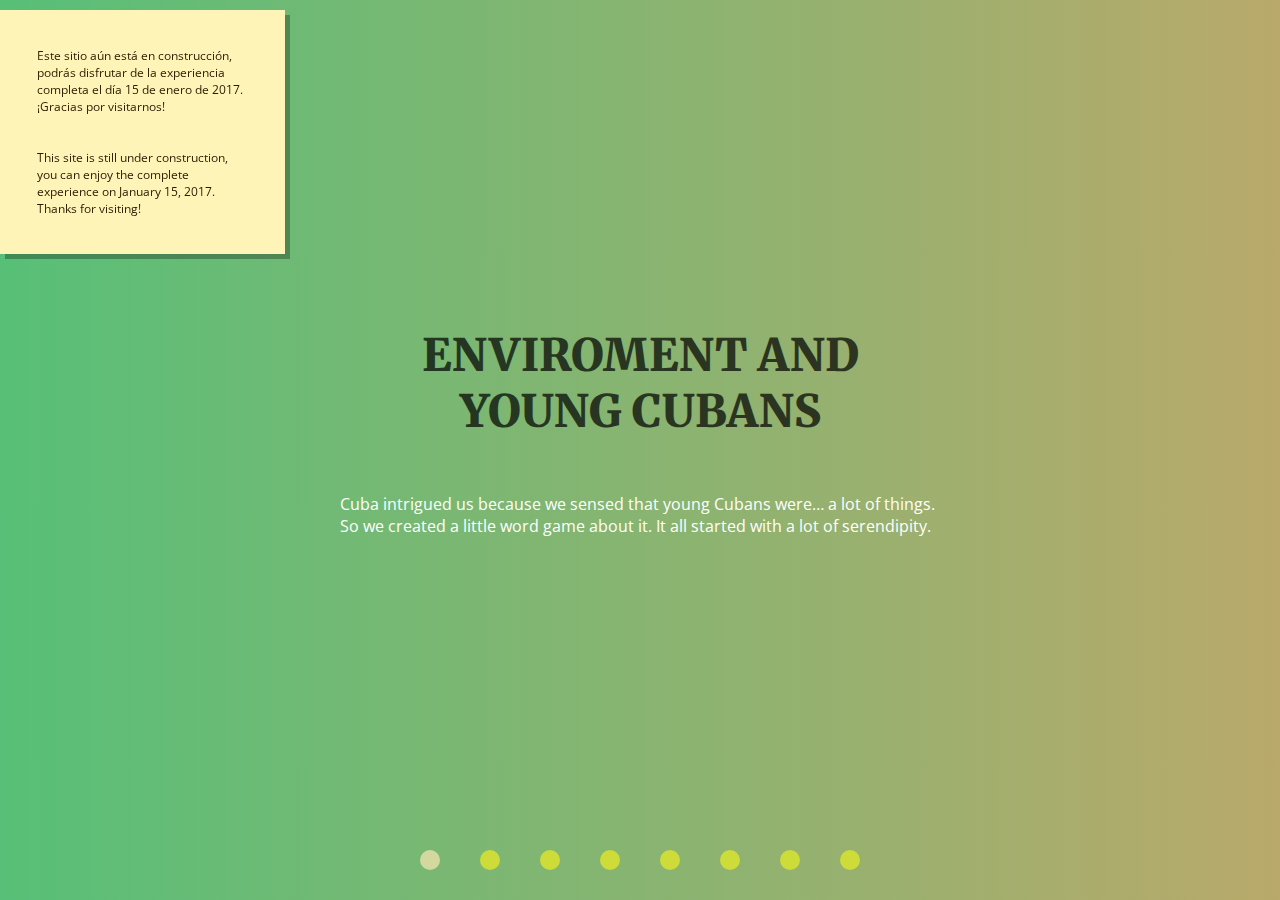
==== index.html @ 653af805 "ScrollMagic Y Velocity.js" ====
<!DOCTYPE html>
<html>
  <head>
    <meta charset="utf-8">
    <title>Recrear: Cuba</title>
    <link rel="stylesheet" href="css\estilo.css">
    <link rel="stylesheet" href="css\navegador.css">
    <link href="https://fonts.googleapis.com/css?family=Merriweather:300,300i,900|Open+Sans" rel="stylesheet">
  </head>
  <body>

    <div id="mensaje">
      Este sitio aún está en construcción, podrás disfrutar de la experiencia completa el día 15 de enero de 2017. ¡Gracias por visitarnos! <br><br><br>

      This site is still under construction, you can enjoy the complete experience on January 15, 2017. Thanks for visiting!
    </div>

    <nav>
      <ul>
        <li>prólogo</li>
        <li>capítulo 1</li>
        <li>capítulo 2</li>
        <li>capítulo 3</li>
        <li>capítulo 4</li>
        <li>capítulo 5</li>
        <li>capítulo 6</li>
        <li>capítulo 7</li>
      </ul>
    </nav>

    <div id="principal">

      <div id="prologo" class="seccion">
        <div class="contenedor">
          <h1 class="titulo">ENVIROMENT AND YOUNG CUBANS</h1><br><br><br>
          <p>
            Cuba intrigued us because we sensed that young Cubans were… a lot of things. So we created a little word game about it. It all started with a lot of serendipity.
          </p> <br><br>
        </div>

      </div>

      <div id="cap1" class="seccion">

        <div class="fondo">
          <div class="contenedor historia">
            <h1 class="capitulo">Chapter 1: Trip</h1>
            <div class="partes" id="partes">
              <p>We went to Cuba to learn about young people's attitudes towards climate change and what they wanted to do about it. </p>
              <br>
              <div id="trig"></div>
              <p id="pin">In our first exploratory visit, we came face to face with incredible ‘youth leaders’ in Cuba’s environmental sector. The problem is they are scattered all over the country so working together is hard. It doesn’t help that communication and transportation kind of suck.</p><br><br>
              <p>We went back to the drawing table and designed a participatory action research project to explore how youth engage with climate action in Cuba. So off Gioel, Kirsten and Desirae went.</p><br><br>
              <p>Gioel is the Director of Research at Recrear. The Cuba project was born in large part because of her friendship with a Cuban activist named Handy.</p><br><br>
              <p>Kirsten is Recrear’s resident community caretaker. She has spent several years playing with experiential education and youth-friendly techniques.</p><br><br>
              <p>Desirae is a youth specialist who interned with Recrear during the Cuba project; lending her awesome skills in research and writing.</p> <br>
              <p>Training: We selected a group of Cuban youth leaders from each region to train in action research.</p>


              <p>12 workshops: We ran a series of participatory action research workshops with about 75 young people, aged 18-35 in the cities of Havana, Santa Clara and Santiago de Cuba.</p><br>


              <p>Mid-Term Review: We made a point of the situation. We started digesting what we had learned so far.</p><br>


              <p>Internships: Our Cuban researchers began their internships which involved running interviews with more than 30 experts, institutions and community organizations. </p><br>


              <p>Final Review Workshop: We got our group of Cuban researchers back together in the same place to assess what we had collectively learned.</p><br>


              <p>Sharing: We agreed on our lessons learned and shared them via blogs, a photo book of recommendations and in international conferences.</p><br>
            </div>
          </div>
          <div class="efecto"></div>
          <img src="images/choza.JPG" alt="">
          <div class="separar"></div>
          <img src="images/faros.JPG" alt="" class="pruebascroll">
          <div class="separar"></div>
          <video src="video/carreta.mp4" autoplay muted loop></video>
          <img src="images/scroll.png" class="scroll">
        </div>
      </div>

      <div id="cap2" class="seccion">Cap 2</div>

      <div id="cap3" class="seccion">Cap 3</div>

      <div id="cap4" class="seccion">Cap 4</div>

      <div id="cap5" class="seccion">Cap 5</div>

      <div id="cap6" class="seccion">Cap 6</div>

      <div id="cap7" class="seccion">Cap 7</div>

    </div>

    <script src="https://ajax.googleapis.com/ajax/libs/jquery/2.1.4/jquery.min.js"></script>
    <script src="js\velocity.min.js"></script>
    <script src="https://cdnjs.cloudflare.com/ajax/libs/gsap/1.19.0/TweenMax.min.js"></script>

    <script src="js/scrollmagic/minified/ScrollMagic.min.js"></script>
    <script src="js\scrollmagic\minified\plugins\animation.velocity.min.js"></script>
    <script src="js\scrollmagic\minified\plugins\animation.gsap.min.js"></script>


    <script src="js/script.js"></script>
    <script src="js/scm.js"></script>

  </body>
</html>
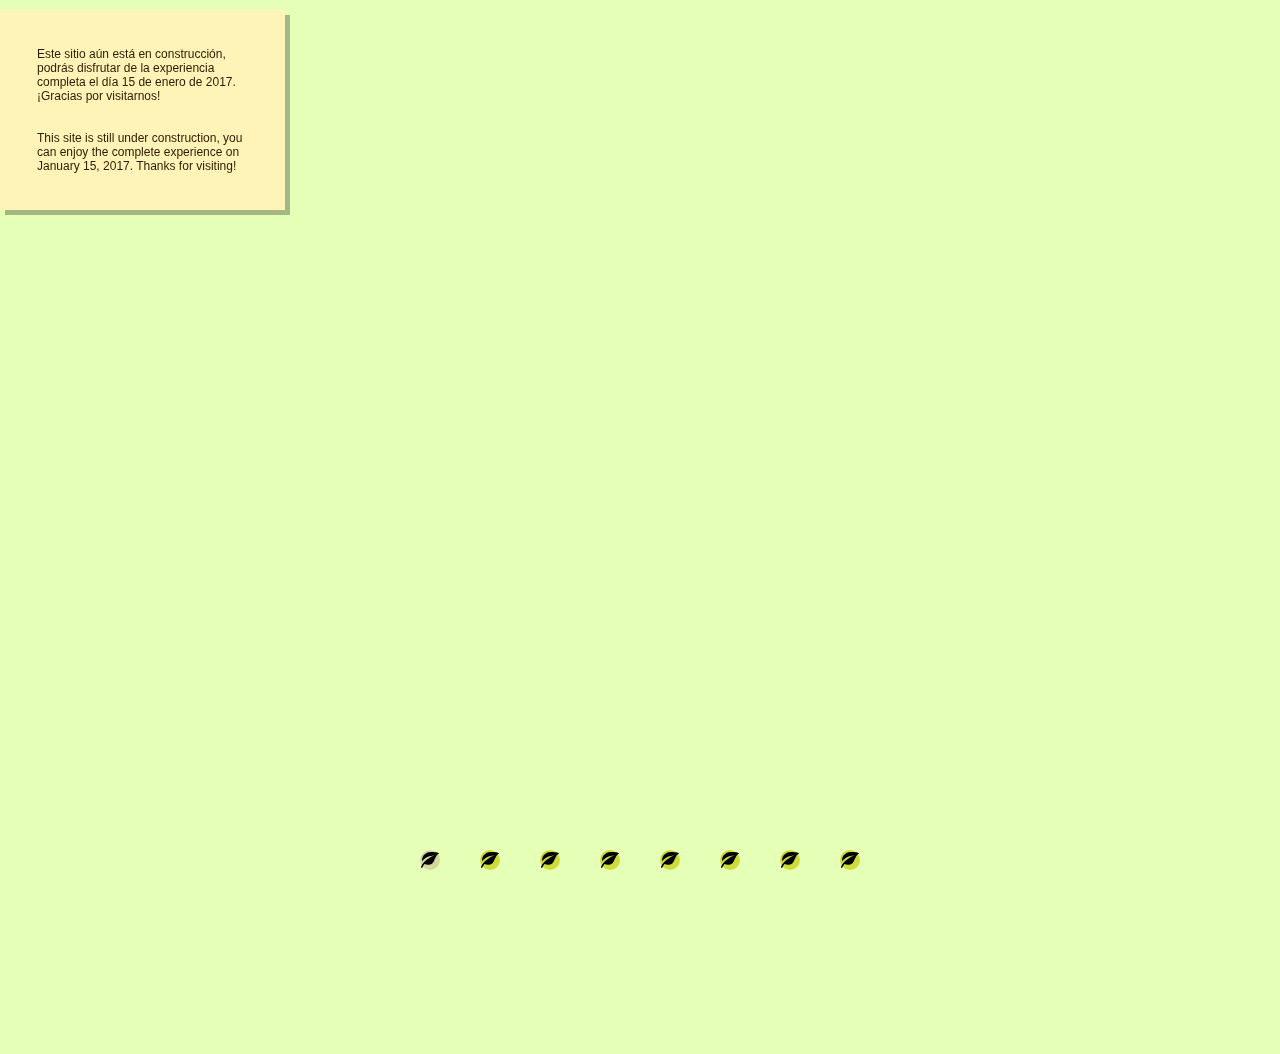
==== commit 1a7056d4: "png mp3 fix" ====
--- a/index.html
+++ b/index.html
@@ -5,9 +5,15 @@
     <title>Recrear: Cuba</title>
     <link rel="stylesheet" href="css\estilo.css">
     <link rel="stylesheet" href="css\navegador.css">
-    <link href="https://fonts.googleapis.com/css?family=Merriweather:300,300i,900|Open+Sans" rel="stylesheet">
   </head>
   <body>
+    <div id="load"><div></div></div>
+    <audio src="video/audio-fondo.mp3" autoplay loop></audio>
+    <svg>
+      <defs>
+        <path id="leaf" d="M19.025 3.587c-4.356 2.556-4.044 7.806-7.096 10.175-2.297 1.783-5.538 0.88-7.412 0.113 0 0-1.27 1.603-2.181 3.74-0.305 0.717-1.644-0.073-1.409-0.68 2.978-7.685 13.11-11.519 13.11-11.519s-7.149-0.303-11.927 5.94c-0.128-1.426-0.34-5.284 3.36-7.65 5.016-3.211 14.572-0.715 13.555-0.119z"></path>
+      </defs>
+    </svg>
 
     <div id="mensaje">
       Este sitio aún está en construcción, podrás disfrutar de la experiencia completa el día 15 de enero de 2017. ¡Gracias por visitarnos! <br><br><br>
@@ -17,96 +23,483 @@
 
     <nav>
       <ul>
-        <li>prólogo</li>
-        <li>capítulo 1</li>
-        <li>capítulo 2</li>
-        <li>capítulo 3</li>
-        <li>capítulo 4</li>
-        <li>capítulo 5</li>
-        <li>capítulo 6</li>
-        <li>capítulo 7</li>
+        <li class="activo">
+          <svg version="1.1" width="20" height="20" viewBox="0 0 20 20">
+          <use xlink:href="#leaf"/>
+        </svg></li>
+        <li>
+          <svg version="1.1" width="20" height="20" viewBox="0 0 20 20">
+          <use xlink:href="#leaf"/>
+        </svg></li>
+        <li>
+          <svg version="1.1" width="20" height="20" viewBox="0 0 20 20">
+          <use xlink:href="#leaf"/>
+        </svg></li>
+        <li>
+          <svg version="1.1" width="20" height="20" viewBox="0 0 20 20">
+          <use xlink:href="#leaf"/>
+        </svg></li>
+        <li>
+          <svg version="1.1" width="20" height="20" viewBox="0 0 20 20">
+          <use xlink:href="#leaf"/>
+        </svg></li>
+        <li>
+          <svg version="1.1" width="20" height="20" viewBox="0 0 20 20">
+          <use xlink:href="#leaf"/>
+        </svg></li>
+        <li>
+          <svg version="1.1" width="20" height="20" viewBox="0 0 20 20">
+          <use xlink:href="#leaf"/>
+        </svg></li>
+        <li>
+          <svg version="1.1" width="20" height="20" viewBox="0 0 20 20">
+          <use xlink:href="#leaf"/>
+        </svg></li>
       </ul>
     </nav>
 
     <div id="principal">
 
-      <div id="prologo" class="seccion">
+      <div id="cap0" class="seccion activo">
+        <div id="logos">
+          <img src="images/logo-recrear.png" alt="">
+          <img src="images/logo-cyen.png" alt="">
+          <img src="images/logo-unhabitat.png" alt="">
+        </div>
         <div class="contenedor">
-          <h1 class="titulo">ENVIROMENT AND YOUNG CUBANS</h1><br><br><br>
+          <h1 class="titulo">CHANGING THE CLIMATE ON CUBA</h1><br><br><br>
           <p>
+            We are a group of passionate, action-oriented young people from all over the world. We design fun, practical research projects to learn about the experience of other young people. Our aim is to connect with ourselves, each other, and the world around us.
+            <br><br>
             Cuba intrigued us because we sensed that young Cubans were… a lot of things. So we created a little word game about it. It all started with a lot of serendipity.
-          </p> <br><br>
+          </p> <br><br><br><br>
+          <p class="mns-auxiliar">Select a leaf to navigate between the chapters</p>
         </div>
 
       </div>
 
       <div id="cap1" class="seccion">
-
-        <div class="fondo">
-          <div class="contenedor historia">
-            <h1 class="capitulo">Chapter 1: Trip</h1>
-            <div class="partes" id="partes">
-              <p>We went to Cuba to learn about young people's attitudes towards climate change and what they wanted to do about it. </p>
-              <br>
-              <div id="trig"></div>
-              <p id="pin">In our first exploratory visit, we came face to face with incredible ‘youth leaders’ in Cuba’s environmental sector. The problem is they are scattered all over the country so working together is hard. It doesn’t help that communication and transportation kind of suck.</p><br><br>
-              <p>We went back to the drawing table and designed a participatory action research project to explore how youth engage with climate action in Cuba. So off Gioel, Kirsten and Desirae went.</p><br><br>
-              <p>Gioel is the Director of Research at Recrear. The Cuba project was born in large part because of her friendship with a Cuban activist named Handy.</p><br><br>
-              <p>Kirsten is Recrear’s resident community caretaker. She has spent several years playing with experiential education and youth-friendly techniques.</p><br><br>
-              <p>Desirae is a youth specialist who interned with Recrear during the Cuba project; lending her awesome skills in research and writing.</p> <br>
-              <p>Training: We selected a group of Cuban youth leaders from each region to train in action research.</p>
-
-
-              <p>12 workshops: We ran a series of participatory action research workshops with about 75 young people, aged 18-35 in the cities of Havana, Santa Clara and Santiago de Cuba.</p><br>
-
-
-              <p>Mid-Term Review: We made a point of the situation. We started digesting what we had learned so far.</p><br>
-
-
-              <p>Internships: Our Cuban researchers began their internships which involved running interviews with more than 30 experts, institutions and community organizations. </p><br>
-
-
-              <p>Final Review Workshop: We got our group of Cuban researchers back together in the same place to assess what we had collectively learned.</p><br>
-
-
-              <p>Sharing: We agreed on our lessons learned and shared them via blogs, a photo book of recommendations and in international conferences.</p><br>
+        <h1 class="capitulo">Chapter 1: Trip</h1>
+        <img src="images/scroll.png" class="scroll">
+        <div class="envoltura">
+          <div class="efecto"></div>
+          <div class="parte" id="cap1-p1">
+            <img src="images/choza.JPG" alt="">
+            <div class="contenedor">
+              <p class="marg2">Recrear went to Cuba to learn about young people's attitudes towards climate change and what they wanted to do about it.</p>
             </div>
           </div>
-          <div class="efecto"></div>
-          <img src="images/choza.JPG" alt="">
           <div class="separar"></div>
-          <img src="images/faros.JPG" alt="" class="pruebascroll">
+          <div class="parte" id="cap1-p2">
+            <img src="images/faros.JPG" alt="">
+            <div class="contenedor">
+              <div class="animacion">
+                <img src="images/nube1.png" alt="">
+                <img src="images/nube2.png" alt="">
+                <img src="images/nube3.png" alt="">
+                <img src="images/avion.png" alt="" id="avion">
+              </div>
+              <p class="t1">We went back to the drawing table and designed a participatory action research project to explore how youth engage with climate action in Cuba. So off Gioel, Kirsten and Desirae went. So we wanted to create a space for young leaders to connect with each other, and create synergies.</p>
+              <div id="retratos">
+                <div>
+                  <p>Gioel is the Director of Research at Recrear. The Cuba project was born in large part because of her friendship with a Cuban activist named Handy.</p></div>
+                <div>
+                  <p>Desirae is a youth specialist who interned with Recrear during the Cuba project; lending her awesome skills in research and writing.</p>
+                </div>
+                <div>
+                  <p>Kirsten is Recrear’s resident community caretaker. She has spent several years playing with experiential education and youth-friendly techniques.</p>
+                </div>
+              </div>
+              <p class="t2">In our first exploratory visit, we came face to face with incredible ‘youth leaders’ in Cuba’s environmental sector. The problem is they are scattered all over the country so working together is hard. It doesn’t help that communication and transportation kind of suck.</p>
+            </div>
+          </div>
+          <div class="separar sin-espacio"></div>
+          <div class="parte" id="cap1-p3">
+            <video src="video\actividad1.mp4" loop></video>
+            <div class="contenedor al100 frontal">
+              <h1>Our Methodology</h1>
+              <br><br>
+              <br><br>
+              <p>Training: We selected a group of Cuban youth leaders from each region to train in action research.</p>
+              <br><br>
+              <p>12 workshops: We ran a series of participatory action research workshops with about 75 young people, aged 18-35 in the cities of Havana, Santa Clara and Santiago de Cuba.</p>
+              <br><br>
+              <p>Mid-Term Review: We made a point of the situation. We started digesting what we had learned so far.</p>
+              <br><br>
+              <p>Internships: Our Cuban researchers began their internships which involved running interviews with more than 30 experts, institutions and community organizations. </p>
+              <br><br>
+              <p>Final Review Workshop: We got our group of Cuban researchers back together in the same place to assess what we had collectively learned.</p>
+              <br><br>
+              <p>Sharing: We agreed on our lessons learned and shared them via blogs, a photo book of recommendations and in international conferences.</p>
+              <br><br>
+            </div>
+          </div>
           <div class="separar"></div>
-          <video src="video/carreta.mp4" autoplay muted loop></video>
-          <img src="images/scroll.png" class="scroll">
+          <div class="parte" id="cap1-p4">
+            <video src="video\carreta.mp4" autoplay loop></video>
+            <div class="contenedor">
+            </div>
+          </div>
+
         </div>
-      </div>
-
-      <div id="cap2" class="seccion">Cap 2</div>
-
-      <div id="cap3" class="seccion">Cap 3</div>
-
-      <div id="cap4" class="seccion">Cap 4</div>
-
-      <div id="cap5" class="seccion">Cap 5</div>
-
-      <div id="cap6" class="seccion">Cap 6</div>
-
-      <div id="cap7" class="seccion">Cap 7</div>
+
+      </div>
+
+      <div id="cap2" class="seccion">
+        <div id="wrapper">
+          <!-- Sidebar -->
+          <div id="sidebar-wrapper">
+            <ul class="sidebar-nav">
+              <li class="sidebar-brand" class="page-scroll">
+                <a href="#myCarousel">Mapa</a>
+                <titulo>Lideres</titulo>
+              </a>
+            </li>
+            <h3>Creadores <br>Estos lideres estan incluidos por sus contribuciones ambientales, politicas que permiten el desarrollo del entorno en el que se encuentran</h3>
+            <li>
+
+              <a href="#myCarousel" data-slide-to="0">Handy</a>
+
+
+            </li>
+            <li>
+
+              <a href="#myCarousel" data-slide-to="1">Roydes</a>
+
+            </li>
+            <li>
+              <a href="#myCarousel" data-slide-to="2">El Pollo</a>
+            </li>
+            <li>
+              <a href="#myCarousel" data-slide-to="3">Roberto</a>
+            </li>
+            <li>
+              <a href="#myCarousel" data-slide-to="4">Maria Silvia</a>
+            </li>
+            <li>
+              <a href="#myCarousel" data-slide-to="5">Liliet</a>
+            </li>
+            <li>
+              <a href="#myCarousel" data-slide-to="6">Saily</a>
+            </li>
+            <li>
+              <a href="#myCarousel" data-slide-to="7">Roxana</a>
+            </li>
+            <li>
+              <a href="#myCarousel" data-slide-to="8">Dailenis</a>
+            </li>
+          </ul>
+        </div>    <div class="principal">
+          <div class="seccion"></div>
+          <div class="hidden-md seccion"></div>
+          <!-- mapa -->
+
+          <div class="fondo" id="handy">
+            <div id="page-content-wrapper">
+
+
+              <div id="myCarousel" class="carousel slide" data-ride="carousel">
+                <!-- Indicators -->
+                <ol class="carousel-indicators">
+                  <li data-target="#myCarousel" data-slide-to="0" class="active"></li>
+                  <li data-target="#myCarousel" data-slide-to="1"></li>
+                  <li data-target="#myCarousel" data-slide-to="2"></li>
+                  <li data-target="#myCarousel" data-slide-to="3"></li>
+                  <li data-target="#myCarousel" data-slide-to="4"></li>
+                  <li data-target="#myCarousel" data-slide-to="5"></li>
+                  <li data-target="#myCarousel" data-slide-to="6"></li>
+                  <li data-target="#myCarousel" data-slide-to="7"></li>
+                  <li data-target="#myCarousel" data-slide-to="8"></li>
+                </ol>
+
+                <!-- Wrapper for slides -->
+                <div class="carousel-inner" role="listbox">
+                  <div class="item active">
+                    <div class="container-fluid">
+                      <div class="row">
+                        <div class="col-lg-12 hidden-md">
+                          <h1>Handy</h1>
+                          <img src="images/handy.jpg">
+                          <p>was selected in the program because of his leadership in youth engagement in
+
+                            environmental work in Cuba. <br>He was working on creating a community of practice around
+
+                            the environment to connect Cuban and international professionals</p>
+
+                            <a href="#menu-toggle" class="btn btn-default" id="menu-toggle"> Menu</a>
+                          </div>
+                        </div>
+                      </div>
+
+                    </div>
+
+                    <div class="item" id="roydes">
+                      <div class="container-fluid">
+                        <div class="row">
+                          <div class="col-lg-12 hidden-md">
+                            <h1>Roydes</h1>
+                            <img src="images/Roydes.jpg" width="253" height="370">
+                            <p>Roydes and his friends have been trying to encourage the local government to
+
+                              pick up trash more frequently.<br> Meanwhile, he believes that environmental sustainability
+
+                              is a matter of mentality: ‘people need to feel more connected to the environment, and <br>
+
+                              feel the need to keep it as clean as they keep their houses.</p>
+
+                              <a href="#menu-toggle" class="btn btn-default" id="menu-toggle"> Menu</a>
+                            </div>
+                          </div>
+                        </div>
+                      </div>
+
+                      <div class="item" id="pollo">
+                        <div class="container-fluid">
+                          <div class="row">
+                            <div class="col-lg-12 hidden-md">
+                              <h1>El pollo Villa clara</h1>
+                              <img src="images/pollo.jpg" width="370" height="253">
+                              <p>He’s 29 and the lead singer of a Cuban punk rock-band called ‘Aditox’. On the<br>
+
+                                first day of workshop he and his band-mate ‘Yoyo’ were the first to participate in a <br>
+
+                                playback theater opening exercise. They told the story of how they rode on the back of a <br>
+
+                                garbage truck to get to a show.<br>
+
+                                Maybe it’s silly to say, but it’s a metaphor for his participation in the Santa <br>
+
+                                Clara workshop series. You might not expect Pollo to take part in a climate change <br>
+
+                                workshop – but after meeting him you get a sense he is up for anything if he believes <br>
+
+                                ultimately has a point.  <br>
+
+                                For him team work + environment = change
+                                - the kind of change that he sees possible<br> by responding to the root of the <br>
+
+                                problem and not its consequences.</p>
+
+                                <a href="#menu-toggle" class="btn btn-default" id="menu-toggle"> Menu</a>
+                              </div>
+                            </div>
+                          </div>
+                        </div>
+
+                        <div class="item" id="roberto">
+                          <div class="container-fluid">
+                            <div class="row">
+                              <div class="col-lg-12 hidden-md">
+                                <h1>Roberto</h1>
+                                <img src="images/roberto.jpg" width="253" height="370">
+                                <p>Roberto is committed to creating an exposition of 13 paintings to make people<br>
+
+                                  ‘feel’ climate change and address the problematic consequences of young people being<br>
+
+                                  disengaged from the environment.
+                                  The first piece of his series (showcased here) is titled: ‘Putting a good face <br>
+
+                                  to the weather’. It reflects his observation that Cubans often simply ‘put a good face <br>
+
+                                  on’ despite the growing number of tragic and fatal phenomena caused by climate <br>
+
+                                  change.</p>
+
+                                  <a href="#menu-toggle" class="btn btn-default" id="menu-toggle"> Menu</a>
+                                </div>
+                              </div>
+                            </div>
+                          </div>
+
+                          <div class="item" id="maria">
+                            <div class="container-fluid">
+                              <div class="row">
+                                <div class="col-lg-12 hidden-md">
+                                  <h1>Maria Silvia</h1>
+                                  <img src="images/maria.jpg" width="300" height="370">
+                                  <p>is an independent, inquiring, somewhat quiet girl who plays the guitar and loves
+
+                                    listening to Celtic music. She has a passion for the outdoors and animals of all sorts.
+
+                                    Along with her sister, Marisol, Maria Silvia has been involved in her family’s
+
+                                    urban permaculture project for close to 14 years now.
+
+                                    The two sisters and their parents have transformed a community garbage dump in
+
+                                    Havana known as ‘Los Piños’, into a charming finca – a piece of extremely fertile land
+
+                                    where a variety of native trees and shrubs now grow freely and provide compost for
+
+                                    future generations of plants.</p>
+
+                                    <a href="#menu-toggle" class="btn btn-default" id="menu-toggle"> Menu</a>
+                                  </div>
+                                </div>
+                              </div>
+                            </div>
+
+                            <div class="item" id="liliet">
+                              <div class="container-fluid">
+                                <div class="row">
+                                  <div class="col-lg-12 hidden-md">
+                                    <h1>Liliet</h1>
+                                    <img src="images/liliet.jpg" width="300" height="370">
+                                    <p>Liliet is a real character. She is generally the fastest one to crack a joke and
+
+                                      has an endless quantity of sarcasm and humour. She comes across as an easy-going, witty
+
+                                      20 years old.<br>
+
+                                      Liliet told us that she believes in ‘carpe diem’, in living life to the fullest.
+                                      She explained that everything that she does is dedicate to creating a ‘cambio
+
+                                      real’, ‘real change’.<br>
+
+                                      At this point I was expecting her to talk about the environment. Instead, she
+
+                                      points to the heart in her drawing, where she had written ‘mi hermana’, ‘my sister’.<br>
+
+                                      Everything in relationship to her environmental work, at home or at university
+
+                                      is to create ‘real change within her house’.<br></p>
+
+                                      <a href="#menu-toggle" class="btn btn-default" id="menu-toggle"> Menu</a>
+                                    </div>
+                                  </div>
+                                </div>
+                              </div>
+
+                              <div class="item" id="saily">
+                                <div class="container-fluid">
+                                  <div class="row">
+                                    <div class="col-lg-12 hidden-md">
+                                      <h1>Saily</h1>
+                                      <img src="images/saily.jpg" width="253" height="370">
+                                      <p>Participante activa de nuestro encuentro Creadores de soluciones en sus comunidades</p>
+
+                                      <a href="#menu-toggle" class="btn btn-default" id="menu-toggle"> Menu</a>
+                                    </div>
+                                  </div>
+                                </div>
+                              </div>
+
+                              <div class="item" id="roxana">
+                                <div class="container-fluid">
+                                  <div class="row">
+                                    <div class="col-lg-12 hidden-md">
+                                      <h1>Roxana</h1>
+                                      <img src="images/roxana.jpg" width="253" height="370">
+                                      <p>Roxana´s life philosophy is: Learn from the past. The future is uncertain,
+
+                                        so don´t lose time thinking too much about what will happen. Live intensively in the
+
+                                        present, and make sure that every day you do something that makes you happy.
+
+                                        What brings happiness and a fulfillment to Roxana more than anything else is helping and
+
+                                        sharing with others. She would tell you: “Share what you have with people around you.
+
+                                        Every day, try making someone else feel special and important”</p>
+
+                                        <a href="#menu-toggle" class="btn btn-default" id="menu-toggle"> Menu</a>
+                                      </div>
+                                    </div>
+                                  </div>
+                                </div>
+
+                                <div class="item" id="dailenis">
+                                  <div class="container-fluid">
+                                    <div class="row">
+                                      <div class="col-lg-12 hidden-md">
+                                        <h1>Dailenis</h1>
+                                        <img src="images/dailenis.jpg" width="253" height="370">
+                                        <p> First of all, Dailenis co-manages an environmental awareness project for
+
+                                          children living in rural Santiago neighborhoods. She helped to secure support for this
+
+                                          initiative from a local church, but explains that one really doesn't need too many
+
+                                          resources to inspire kids. A story book, paper and some crayons would suffice, says
+
+                                          Dailenis.
+
+                                          She is also involved with a knowledge sharing initiative through which the more
+
+                                          organized farmers transmit their techniques for organically based farming, recycling and
+
+                                          group marketing activities to the more isolated, less organized farmers, who also tend
+
+                                          to rely more heavily on chemicals.
+
+                                          To add to her accomplishments, Dailenis also spearheads a group of other young
+
+                                          biologists who organize workshops for the general public about alternative energy ideas,
+
+                                          recycling and garbage management strategies in Santiago.</p>
+
+                                          <a href="#menu-toggle" class="btn btn-default" id="menu-toggle"> Menu</a>
+                                        </div>
+                                      </div>
+                                    </div>
+                                  </div>
+                                </div>
+
+
+                                <!-- Left and right controls -->
+                                <a class="left carousel-control" href="#myCarousel" role="button" data-slide="prev">
+                                  <span class="glyphicon glyphicon-chevron-left" aria-hidden="true"></span>
+                                  <span class="sr-only">Previous</span>
+                                </a>
+                                <a class="right carousel-control" href="#myCarousel" role="button" data-slide="next">
+                                  <span class="glyphicon glyphicon-chevron-right" aria-hidden="true"></span>
+                                  <span class="sr-only">Next</span>
+                                </a>
+                              </div>
+                            </div>
+                          </div>
+                        </div>
+                      </div>
+      </div>
+
+      <div id="cap3" class="seccion">
+        <video src="video/cascada.mp4" autoplay loop>
+
+        </video>
+        <h1 class="capitulo">Chapter 3: Formula</h1>
+      </div>
+
+      <div id="cap4" class="seccion">
+        <h1 class="capitulo">Chapter 4: "Chinito"</h1>
+      </div>
+
+      <div id="cap5" class="seccion">
+        <h1 class="capitulo">Chapter 5: Debate</h1>
+      </div>
+
+      <div id="cap6" class="seccion">
+        <h1 class="capitulo">Chapter 6: Treasure Hunt</h1>
+      </div>
+
+      <div id="cap7" class="seccion">
+        <h1 class="capitulo">Chapter 7: Learning</h1>
+      </div>
 
     </div>
 
     <script src="https://ajax.googleapis.com/ajax/libs/jquery/2.1.4/jquery.min.js"></script>
+    <script src="js\jquery.nicescroll.min.js"></script>
+    <script src="https://cdnjs.cloudflare.com/ajax/libs/gsap/1.19.0/TweenMax.min.js"></script>
     <script src="js\velocity.min.js"></script>
-    <script src="https://cdnjs.cloudflare.com/ajax/libs/gsap/1.19.0/TweenMax.min.js"></script>
 
     <script src="js/scrollmagic/minified/ScrollMagic.min.js"></script>
+    <script src="js\scrollmagic\minified\plugins\debug.addIndicators.min.js"></script>
     <script src="js\scrollmagic\minified\plugins\animation.velocity.min.js"></script>
     <script src="js\scrollmagic\minified\plugins\animation.gsap.min.js"></script>
 
-
+    <script src="js/animacion.js"></script>
     <script src="js/script.js"></script>
-    <script src="js/scm.js"></script>
+
 
   </body>
 </html>
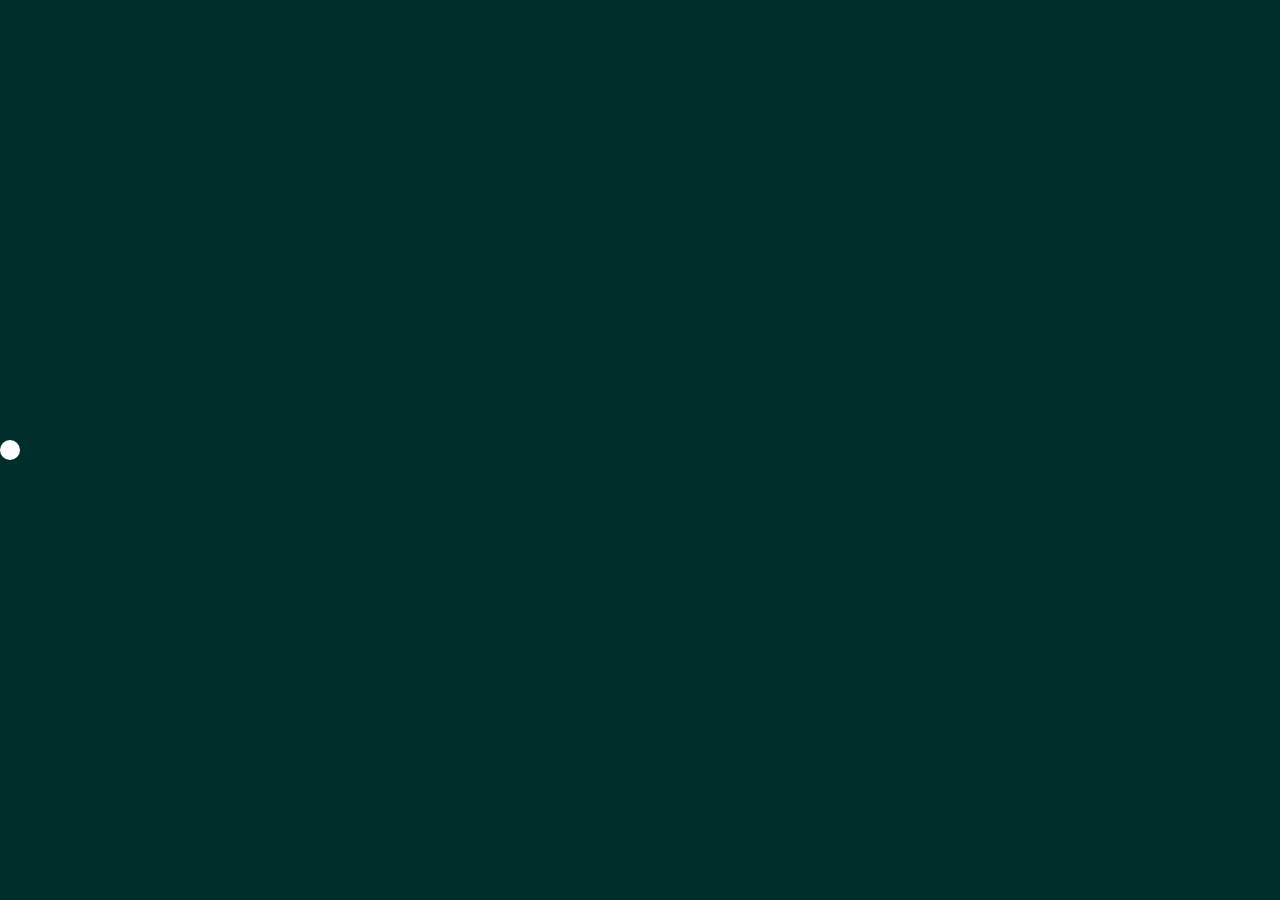
==== commit e0b474d3: "audio fix" ====
--- a/index.html
+++ b/index.html
@@ -8,7 +8,7 @@
   </head>
   <body>
     <div id="load"><div></div></div>
-    <audio src="video/audio-fondo.mp3" autoplay loop></audio>
+    <audio src="video/audio-fondo.mp3" loop muted></audio>
     <svg>
       <defs>
         <path id="leaf" d="M19.025 3.587c-4.356 2.556-4.044 7.806-7.096 10.175-2.297 1.783-5.538 0.88-7.412 0.113 0 0-1.27 1.603-2.181 3.74-0.305 0.717-1.644-0.073-1.409-0.68 2.978-7.685 13.11-11.519 13.11-11.519s-7.149-0.303-11.927 5.94c-0.128-1.426-0.34-5.284 3.36-7.65 5.016-3.211 14.572-0.715 13.555-0.119z"></path>
@@ -115,7 +115,7 @@
           </div>
           <div class="separar sin-espacio"></div>
           <div class="parte" id="cap1-p3">
-            <video src="video\actividad1.mp4" loop></video>
+            <video src="video\actividad1.mp4" autoplay loop></video>
             <div class="contenedor al100 frontal">
               <h1>Our Methodology</h1>
               <br><br>
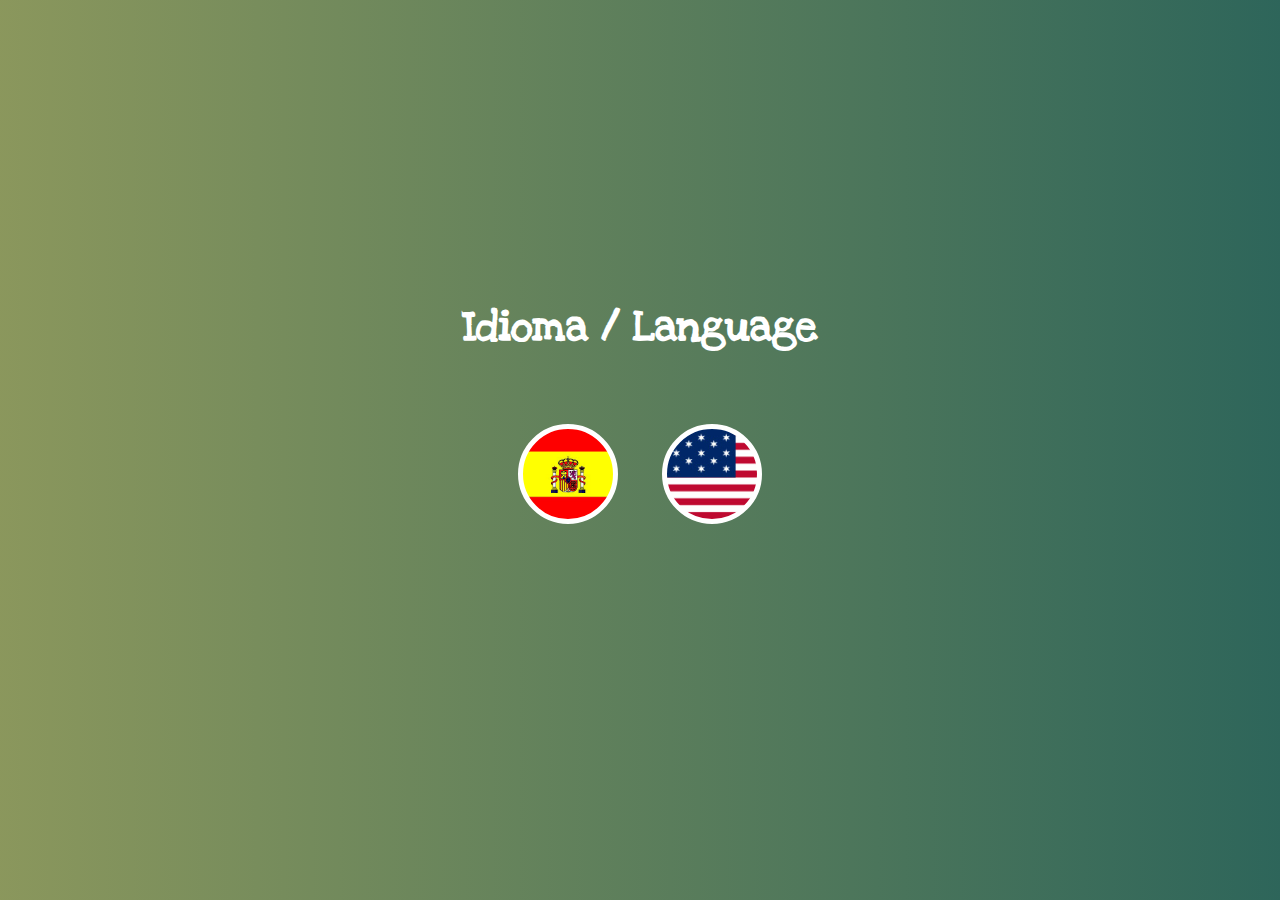
==== commit 23855e6b: "git ignore" ====
--- a/index.html
+++ b/index.html
@@ -4,502 +4,12 @@
     <meta charset="utf-8">
     <title>Recrear: Cuba</title>
     <link rel="stylesheet" href="css\estilo.css">
-    <link rel="stylesheet" href="css\navegador.css">
   </head>
-  <body>
-    <div id="load"><div></div></div>
-    <audio src="video/audio-fondo.mp3" loop muted></audio>
-    <svg>
-      <defs>
-        <path id="leaf" d="M19.025 3.587c-4.356 2.556-4.044 7.806-7.096 10.175-2.297 1.783-5.538 0.88-7.412 0.113 0 0-1.27 1.603-2.181 3.74-0.305 0.717-1.644-0.073-1.409-0.68 2.978-7.685 13.11-11.519 13.11-11.519s-7.149-0.303-11.927 5.94c-0.128-1.426-0.34-5.284 3.36-7.65 5.016-3.211 14.572-0.715 13.555-0.119z"></path>
-      </defs>
-    </svg>
-
-    <div id="mensaje">
-      Este sitio aún está en construcción, podrás disfrutar de la experiencia completa el día 15 de enero de 2017. ¡Gracias por visitarnos! <br><br><br>
-
-      This site is still under construction, you can enjoy the complete experience on January 15, 2017. Thanks for visiting!
+  <body class="idioma">
+    <div class="selec">
+      <h1>Idioma / Language</h1>
+      <a href="es.html"></a>
+      <a href="en.html"></a>
     </div>
-
-    <nav>
-      <ul>
-        <li class="activo">
-          <svg version="1.1" width="20" height="20" viewBox="0 0 20 20">
-          <use xlink:href="#leaf"/>
-        </svg></li>
-        <li>
-          <svg version="1.1" width="20" height="20" viewBox="0 0 20 20">
-          <use xlink:href="#leaf"/>
-        </svg></li>
-        <li>
-          <svg version="1.1" width="20" height="20" viewBox="0 0 20 20">
-          <use xlink:href="#leaf"/>
-        </svg></li>
-        <li>
-          <svg version="1.1" width="20" height="20" viewBox="0 0 20 20">
-          <use xlink:href="#leaf"/>
-        </svg></li>
-        <li>
-          <svg version="1.1" width="20" height="20" viewBox="0 0 20 20">
-          <use xlink:href="#leaf"/>
-        </svg></li>
-        <li>
-          <svg version="1.1" width="20" height="20" viewBox="0 0 20 20">
-          <use xlink:href="#leaf"/>
-        </svg></li>
-        <li>
-          <svg version="1.1" width="20" height="20" viewBox="0 0 20 20">
-          <use xlink:href="#leaf"/>
-        </svg></li>
-        <li>
-          <svg version="1.1" width="20" height="20" viewBox="0 0 20 20">
-          <use xlink:href="#leaf"/>
-        </svg></li>
-      </ul>
-    </nav>
-
-    <div id="principal">
-
-      <div id="cap0" class="seccion activo">
-        <div id="logos">
-          <img src="images/logo-recrear.png" alt="">
-          <img src="images/logo-cyen.png" alt="">
-          <img src="images/logo-unhabitat.png" alt="">
-        </div>
-        <div class="contenedor">
-          <h1 class="titulo">CHANGING THE CLIMATE ON CUBA</h1><br><br><br>
-          <p>
-            We are a group of passionate, action-oriented young people from all over the world. We design fun, practical research projects to learn about the experience of other young people. Our aim is to connect with ourselves, each other, and the world around us.
-            <br><br>
-            Cuba intrigued us because we sensed that young Cubans were… a lot of things. So we created a little word game about it. It all started with a lot of serendipity.
-          </p> <br><br><br><br>
-          <p class="mns-auxiliar">Select a leaf to navigate between the chapters</p>
-        </div>
-
-      </div>
-
-      <div id="cap1" class="seccion">
-        <h1 class="capitulo">Chapter 1: Trip</h1>
-        <img src="images/scroll.png" class="scroll">
-        <div class="envoltura">
-          <div class="efecto"></div>
-          <div class="parte" id="cap1-p1">
-            <img src="images/choza.JPG" alt="">
-            <div class="contenedor">
-              <p class="marg2">Recrear went to Cuba to learn about young people's attitudes towards climate change and what they wanted to do about it.</p>
-            </div>
-          </div>
-          <div class="separar"></div>
-          <div class="parte" id="cap1-p2">
-            <img src="images/faros.JPG" alt="">
-            <div class="contenedor">
-              <div class="animacion">
-                <img src="images/nube1.png" alt="">
-                <img src="images/nube2.png" alt="">
-                <img src="images/nube3.png" alt="">
-                <img src="images/avion.png" alt="" id="avion">
-              </div>
-              <p class="t1">We went back to the drawing table and designed a participatory action research project to explore how youth engage with climate action in Cuba. So off Gioel, Kirsten and Desirae went. So we wanted to create a space for young leaders to connect with each other, and create synergies.</p>
-              <div id="retratos">
-                <div>
-                  <p>Gioel is the Director of Research at Recrear. The Cuba project was born in large part because of her friendship with a Cuban activist named Handy.</p></div>
-                <div>
-                  <p>Desirae is a youth specialist who interned with Recrear during the Cuba project; lending her awesome skills in research and writing.</p>
-                </div>
-                <div>
-                  <p>Kirsten is Recrear’s resident community caretaker. She has spent several years playing with experiential education and youth-friendly techniques.</p>
-                </div>
-              </div>
-              <p class="t2">In our first exploratory visit, we came face to face with incredible ‘youth leaders’ in Cuba’s environmental sector. The problem is they are scattered all over the country so working together is hard. It doesn’t help that communication and transportation kind of suck.</p>
-            </div>
-          </div>
-          <div class="separar sin-espacio"></div>
-          <div class="parte" id="cap1-p3">
-            <video src="video\actividad1.mp4" autoplay loop></video>
-            <div class="contenedor al100 frontal">
-              <h1>Our Methodology</h1>
-              <br><br>
-              <br><br>
-              <p>Training: We selected a group of Cuban youth leaders from each region to train in action research.</p>
-              <br><br>
-              <p>12 workshops: We ran a series of participatory action research workshops with about 75 young people, aged 18-35 in the cities of Havana, Santa Clara and Santiago de Cuba.</p>
-              <br><br>
-              <p>Mid-Term Review: We made a point of the situation. We started digesting what we had learned so far.</p>
-              <br><br>
-              <p>Internships: Our Cuban researchers began their internships which involved running interviews with more than 30 experts, institutions and community organizations. </p>
-              <br><br>
-              <p>Final Review Workshop: We got our group of Cuban researchers back together in the same place to assess what we had collectively learned.</p>
-              <br><br>
-              <p>Sharing: We agreed on our lessons learned and shared them via blogs, a photo book of recommendations and in international conferences.</p>
-              <br><br>
-            </div>
-          </div>
-          <div class="separar"></div>
-          <div class="parte" id="cap1-p4">
-            <video src="video\carreta.mp4" autoplay loop></video>
-            <div class="contenedor">
-            </div>
-          </div>
-
-        </div>
-
-      </div>
-
-      <div id="cap2" class="seccion">
-        <div id="wrapper">
-          <!-- Sidebar -->
-          <div id="sidebar-wrapper">
-            <ul class="sidebar-nav">
-              <li class="sidebar-brand" class="page-scroll">
-                <a href="#myCarousel">Mapa</a>
-                <titulo>Lideres</titulo>
-              </a>
-            </li>
-            <h3>Creadores <br>Estos lideres estan incluidos por sus contribuciones ambientales, politicas que permiten el desarrollo del entorno en el que se encuentran</h3>
-            <li>
-
-              <a href="#myCarousel" data-slide-to="0">Handy</a>
-
-
-            </li>
-            <li>
-
-              <a href="#myCarousel" data-slide-to="1">Roydes</a>
-
-            </li>
-            <li>
-              <a href="#myCarousel" data-slide-to="2">El Pollo</a>
-            </li>
-            <li>
-              <a href="#myCarousel" data-slide-to="3">Roberto</a>
-            </li>
-            <li>
-              <a href="#myCarousel" data-slide-to="4">Maria Silvia</a>
-            </li>
-            <li>
-              <a href="#myCarousel" data-slide-to="5">Liliet</a>
-            </li>
-            <li>
-              <a href="#myCarousel" data-slide-to="6">Saily</a>
-            </li>
-            <li>
-              <a href="#myCarousel" data-slide-to="7">Roxana</a>
-            </li>
-            <li>
-              <a href="#myCarousel" data-slide-to="8">Dailenis</a>
-            </li>
-          </ul>
-        </div>    <div class="principal">
-          <div class="seccion"></div>
-          <div class="hidden-md seccion"></div>
-          <!-- mapa -->
-
-          <div class="fondo" id="handy">
-            <div id="page-content-wrapper">
-
-
-              <div id="myCarousel" class="carousel slide" data-ride="carousel">
-                <!-- Indicators -->
-                <ol class="carousel-indicators">
-                  <li data-target="#myCarousel" data-slide-to="0" class="active"></li>
-                  <li data-target="#myCarousel" data-slide-to="1"></li>
-                  <li data-target="#myCarousel" data-slide-to="2"></li>
-                  <li data-target="#myCarousel" data-slide-to="3"></li>
-                  <li data-target="#myCarousel" data-slide-to="4"></li>
-                  <li data-target="#myCarousel" data-slide-to="5"></li>
-                  <li data-target="#myCarousel" data-slide-to="6"></li>
-                  <li data-target="#myCarousel" data-slide-to="7"></li>
-                  <li data-target="#myCarousel" data-slide-to="8"></li>
-                </ol>
-
-                <!-- Wrapper for slides -->
-                <div class="carousel-inner" role="listbox">
-                  <div class="item active">
-                    <div class="container-fluid">
-                      <div class="row">
-                        <div class="col-lg-12 hidden-md">
-                          <h1>Handy</h1>
-                          <img src="images/handy.jpg">
-                          <p>was selected in the program because of his leadership in youth engagement in
-
-                            environmental work in Cuba. <br>He was working on creating a community of practice around
-
-                            the environment to connect Cuban and international professionals</p>
-
-                            <a href="#menu-toggle" class="btn btn-default" id="menu-toggle"> Menu</a>
-                          </div>
-                        </div>
-                      </div>
-
-                    </div>
-
-                    <div class="item" id="roydes">
-                      <div class="container-fluid">
-                        <div class="row">
-                          <div class="col-lg-12 hidden-md">
-                            <h1>Roydes</h1>
-                            <img src="images/Roydes.jpg" width="253" height="370">
-                            <p>Roydes and his friends have been trying to encourage the local government to
-
-                              pick up trash more frequently.<br> Meanwhile, he believes that environmental sustainability
-
-                              is a matter of mentality: ‘people need to feel more connected to the environment, and <br>
-
-                              feel the need to keep it as clean as they keep their houses.</p>
-
-                              <a href="#menu-toggle" class="btn btn-default" id="menu-toggle"> Menu</a>
-                            </div>
-                          </div>
-                        </div>
-                      </div>
-
-                      <div class="item" id="pollo">
-                        <div class="container-fluid">
-                          <div class="row">
-                            <div class="col-lg-12 hidden-md">
-                              <h1>El pollo Villa clara</h1>
-                              <img src="images/pollo.jpg" width="370" height="253">
-                              <p>He’s 29 and the lead singer of a Cuban punk rock-band called ‘Aditox’. On the<br>
-
-                                first day of workshop he and his band-mate ‘Yoyo’ were the first to participate in a <br>
-
-                                playback theater opening exercise. They told the story of how they rode on the back of a <br>
-
-                                garbage truck to get to a show.<br>
-
-                                Maybe it’s silly to say, but it’s a metaphor for his participation in the Santa <br>
-
-                                Clara workshop series. You might not expect Pollo to take part in a climate change <br>
-
-                                workshop – but after meeting him you get a sense he is up for anything if he believes <br>
-
-                                ultimately has a point.  <br>
-
-                                For him team work + environment = change
-                                - the kind of change that he sees possible<br> by responding to the root of the <br>
-
-                                problem and not its consequences.</p>
-
-                                <a href="#menu-toggle" class="btn btn-default" id="menu-toggle"> Menu</a>
-                              </div>
-                            </div>
-                          </div>
-                        </div>
-
-                        <div class="item" id="roberto">
-                          <div class="container-fluid">
-                            <div class="row">
-                              <div class="col-lg-12 hidden-md">
-                                <h1>Roberto</h1>
-                                <img src="images/roberto.jpg" width="253" height="370">
-                                <p>Roberto is committed to creating an exposition of 13 paintings to make people<br>
-
-                                  ‘feel’ climate change and address the problematic consequences of young people being<br>
-
-                                  disengaged from the environment.
-                                  The first piece of his series (showcased here) is titled: ‘Putting a good face <br>
-
-                                  to the weather’. It reflects his observation that Cubans often simply ‘put a good face <br>
-
-                                  on’ despite the growing number of tragic and fatal phenomena caused by climate <br>
-
-                                  change.</p>
-
-                                  <a href="#menu-toggle" class="btn btn-default" id="menu-toggle"> Menu</a>
-                                </div>
-                              </div>
-                            </div>
-                          </div>
-
-                          <div class="item" id="maria">
-                            <div class="container-fluid">
-                              <div class="row">
-                                <div class="col-lg-12 hidden-md">
-                                  <h1>Maria Silvia</h1>
-                                  <img src="images/maria.jpg" width="300" height="370">
-                                  <p>is an independent, inquiring, somewhat quiet girl who plays the guitar and loves
-
-                                    listening to Celtic music. She has a passion for the outdoors and animals of all sorts.
-
-                                    Along with her sister, Marisol, Maria Silvia has been involved in her family’s
-
-                                    urban permaculture project for close to 14 years now.
-
-                                    The two sisters and their parents have transformed a community garbage dump in
-
-                                    Havana known as ‘Los Piños’, into a charming finca – a piece of extremely fertile land
-
-                                    where a variety of native trees and shrubs now grow freely and provide compost for
-
-                                    future generations of plants.</p>
-
-                                    <a href="#menu-toggle" class="btn btn-default" id="menu-toggle"> Menu</a>
-                                  </div>
-                                </div>
-                              </div>
-                            </div>
-
-                            <div class="item" id="liliet">
-                              <div class="container-fluid">
-                                <div class="row">
-                                  <div class="col-lg-12 hidden-md">
-                                    <h1>Liliet</h1>
-                                    <img src="images/liliet.jpg" width="300" height="370">
-                                    <p>Liliet is a real character. She is generally the fastest one to crack a joke and
-
-                                      has an endless quantity of sarcasm and humour. She comes across as an easy-going, witty
-
-                                      20 years old.<br>
-
-                                      Liliet told us that she believes in ‘carpe diem’, in living life to the fullest.
-                                      She explained that everything that she does is dedicate to creating a ‘cambio
-
-                                      real’, ‘real change’.<br>
-
-                                      At this point I was expecting her to talk about the environment. Instead, she
-
-                                      points to the heart in her drawing, where she had written ‘mi hermana’, ‘my sister’.<br>
-
-                                      Everything in relationship to her environmental work, at home or at university
-
-                                      is to create ‘real change within her house’.<br></p>
-
-                                      <a href="#menu-toggle" class="btn btn-default" id="menu-toggle"> Menu</a>
-                                    </div>
-                                  </div>
-                                </div>
-                              </div>
-
-                              <div class="item" id="saily">
-                                <div class="container-fluid">
-                                  <div class="row">
-                                    <div class="col-lg-12 hidden-md">
-                                      <h1>Saily</h1>
-                                      <img src="images/saily.jpg" width="253" height="370">
-                                      <p>Participante activa de nuestro encuentro Creadores de soluciones en sus comunidades</p>
-
-                                      <a href="#menu-toggle" class="btn btn-default" id="menu-toggle"> Menu</a>
-                                    </div>
-                                  </div>
-                                </div>
-                              </div>
-
-                              <div class="item" id="roxana">
-                                <div class="container-fluid">
-                                  <div class="row">
-                                    <div class="col-lg-12 hidden-md">
-                                      <h1>Roxana</h1>
-                                      <img src="images/roxana.jpg" width="253" height="370">
-                                      <p>Roxana´s life philosophy is: Learn from the past. The future is uncertain,
-
-                                        so don´t lose time thinking too much about what will happen. Live intensively in the
-
-                                        present, and make sure that every day you do something that makes you happy.
-
-                                        What brings happiness and a fulfillment to Roxana more than anything else is helping and
-
-                                        sharing with others. She would tell you: “Share what you have with people around you.
-
-                                        Every day, try making someone else feel special and important”</p>
-
-                                        <a href="#menu-toggle" class="btn btn-default" id="menu-toggle"> Menu</a>
-                                      </div>
-                                    </div>
-                                  </div>
-                                </div>
-
-                                <div class="item" id="dailenis">
-                                  <div class="container-fluid">
-                                    <div class="row">
-                                      <div class="col-lg-12 hidden-md">
-                                        <h1>Dailenis</h1>
-                                        <img src="images/dailenis.jpg" width="253" height="370">
-                                        <p> First of all, Dailenis co-manages an environmental awareness project for
-
-                                          children living in rural Santiago neighborhoods. She helped to secure support for this
-
-                                          initiative from a local church, but explains that one really doesn't need too many
-
-                                          resources to inspire kids. A story book, paper and some crayons would suffice, says
-
-                                          Dailenis.
-
-                                          She is also involved with a knowledge sharing initiative through which the more
-
-                                          organized farmers transmit their techniques for organically based farming, recycling and
-
-                                          group marketing activities to the more isolated, less organized farmers, who also tend
-
-                                          to rely more heavily on chemicals.
-
-                                          To add to her accomplishments, Dailenis also spearheads a group of other young
-
-                                          biologists who organize workshops for the general public about alternative energy ideas,
-
-                                          recycling and garbage management strategies in Santiago.</p>
-
-                                          <a href="#menu-toggle" class="btn btn-default" id="menu-toggle"> Menu</a>
-                                        </div>
-                                      </div>
-                                    </div>
-                                  </div>
-                                </div>
-
-
-                                <!-- Left and right controls -->
-                                <a class="left carousel-control" href="#myCarousel" role="button" data-slide="prev">
-                                  <span class="glyphicon glyphicon-chevron-left" aria-hidden="true"></span>
-                                  <span class="sr-only">Previous</span>
-                                </a>
-                                <a class="right carousel-control" href="#myCarousel" role="button" data-slide="next">
-                                  <span class="glyphicon glyphicon-chevron-right" aria-hidden="true"></span>
-                                  <span class="sr-only">Next</span>
-                                </a>
-                              </div>
-                            </div>
-                          </div>
-                        </div>
-                      </div>
-      </div>
-
-      <div id="cap3" class="seccion">
-        <video src="video/cascada.mp4" autoplay loop>
-
-        </video>
-        <h1 class="capitulo">Chapter 3: Formula</h1>
-      </div>
-
-      <div id="cap4" class="seccion">
-        <h1 class="capitulo">Chapter 4: "Chinito"</h1>
-      </div>
-
-      <div id="cap5" class="seccion">
-        <h1 class="capitulo">Chapter 5: Debate</h1>
-      </div>
-
-      <div id="cap6" class="seccion">
-        <h1 class="capitulo">Chapter 6: Treasure Hunt</h1>
-      </div>
-
-      <div id="cap7" class="seccion">
-        <h1 class="capitulo">Chapter 7: Learning</h1>
-      </div>
-
-    </div>
-
-    <script src="https://ajax.googleapis.com/ajax/libs/jquery/2.1.4/jquery.min.js"></script>
-    <script src="js\jquery.nicescroll.min.js"></script>
-    <script src="https://cdnjs.cloudflare.com/ajax/libs/gsap/1.19.0/TweenMax.min.js"></script>
-    <script src="js\velocity.min.js"></script>
-
-    <script src="js/scrollmagic/minified/ScrollMagic.min.js"></script>
-    <script src="js\scrollmagic\minified\plugins\debug.addIndicators.min.js"></script>
-    <script src="js\scrollmagic\minified\plugins\animation.velocity.min.js"></script>
-    <script src="js\scrollmagic\minified\plugins\animation.gsap.min.js"></script>
-
-    <script src="js/animacion.js"></script>
-    <script src="js/script.js"></script>
-
-
   </body>
 </html>
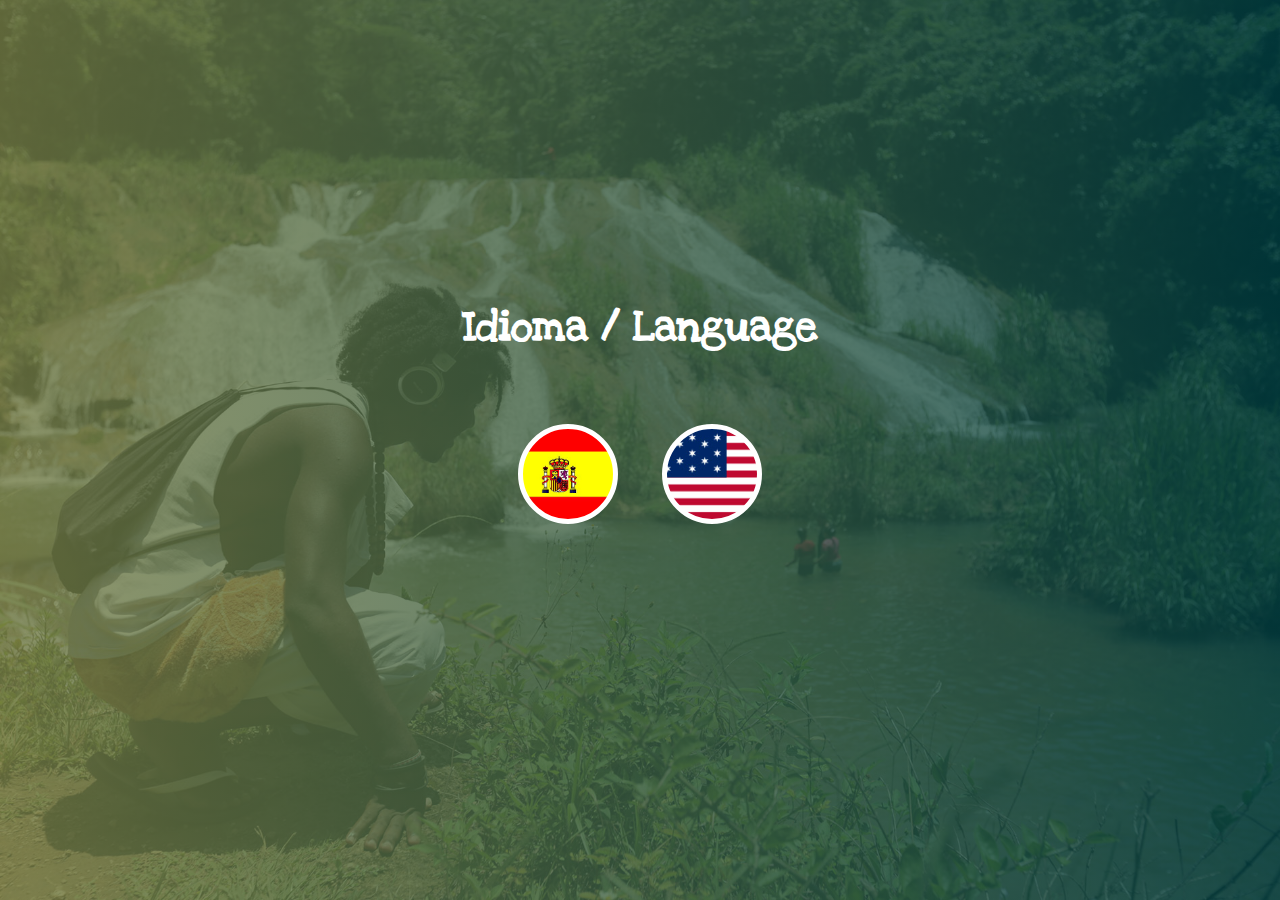
==== commit fa7e4e00: "soporte nvg" ====
--- a/index.html
+++ b/index.html
@@ -3,13 +3,86 @@
   <head>
     <meta charset="utf-8">
     <title>Recrear: Cuba</title>
-    <link rel="stylesheet" href="css\estilo.css">
+    <link rel="stylesheet" href="css/estilo.css">
+    <link rel="icon" href="images/favicon.png" type="image/png">
+    <script src="js/libs/jquery.min.js"></script>
   </head>
   <body class="idioma">
+    <style media="screen">
+      #alert{
+        position: fixed;
+        z-index: 100;
+        width: 90%;
+        padding: 50px;
+        color:white
+      }
+      #alert .alertN, #alert .alertM{
+        display: none
+      }
+    </style>
+    <div id="alert">
+      <div class="alertM">Detectamos que estas usando un dispositivo móvil, este sitio está diseñado para navegar desde pantallas más grandes,
+       por favor accede desde un PC de escritorio o portatil usando Google Chrome para una mejor experiencia, ¡Gracias!</div>
+      <div class="alertN">Navegador</div>
+    </div>
     <div class="selec">
       <h1>Idioma / Language</h1>
       <a href="es.html"></a>
       <a href="en.html"></a>
     </div>
+
+    <script type="text/javascript">
+      navigator.sayswho= (function(){
+        var ua= navigator.userAgent, tem,
+        M= ua.match(/(opera|chrome|safari|firefox|msie|trident(?=\/))\/?\s*(\d+)/i) || [];
+        if(/trident/i.test(M[1])){
+            tem=  /\brv[ :]+(\d+)/g.exec(ua) || [];
+            noSoporte = true
+            return 'IE '+(tem[1] || '');
+        }
+        if(M[1]=== 'Chrome'){
+            tem= ua.match(/\b(OPR|Edge)\/(\d+)/);
+            if(tem!= null) return tem.slice(1).join(' ').replace('OPR', 'Opera');
+        }
+        M= M[2]? [M[1], M[2]]: [navigator.appName, navigator.appVersion, '-?'];
+        if((tem= ua.match(/version\/(\d+)/i))!= null) M.splice(1, 1, tem[1]);
+        return M.join(' ');
+      })();
+
+      var isMobile = {
+        Android: function() {
+            return navigator.userAgent.match(/Android/i);
+        },
+        BlackBerry: function() {
+            return navigator.userAgent.match(/BlackBerry/i);
+        },
+        iOS: function() {
+            return navigator.userAgent.match(/iPhone|iPad|iPod/i);
+        },
+        Opera: function() {
+            return navigator.userAgent.match(/Opera Mini/i);
+        },
+        Windows: function() {
+            return navigator.userAgent.match(/IEMobile|NokiaN9/i);
+        },
+        any: function() {
+            return (isMobile.Android() || isMobile.BlackBerry() || isMobile.iOS() || isMobile.Opera() || isMobile.Windows());
+        }
+      };
+
+      if (isMobile.any() || !navigator.sayswho.match(/Chrome|Safari/i) ) {
+        $('.selec').remove()
+        if (!isMobile.any()) {
+          $('.alertN').css('display', 'block');
+        } else {
+          $('.alertM').css('display', 'block');
+        }
+      } else {
+        $('#alert').remove()
+      }
+    </script>
+
+
+
   </body>
 </html>
--- a/css/estilo.css
+++ b/css/estilo.css
@@ -0,0 +1 @@
+@import url("https://fonts.googleapis.com/css?family=Love+Ya+Like+A+Sister|Open+Sans:400,600i,700|Coming+Soon");#cap1{-webkit-perspective:100px;perspective:100px;-webkit-perspective-origin:50% 71%;perspective-origin:50% 71%}#cap1 .capitulo{-webkit-transform:translateZ(-400px) scale(5);transform:translateZ(-400px) scale(5)}#cap1 .envoltura{position:relative}#cap1 .contenedor{position:absolute;margin:auto;left:0;right:0;top:0;z-index:3}#cap1 .contenedor .marg2{margin:0 10%}#cap1 .contenedor.frontal{top:50% !important;-webkit-transform:translateZ(60px) scale(0.4);transform:translateZ(60px) scale(0.4)}#cap1 .contenedor h1{position:relative;font-size:5em}#cap1 .contenedor h1::before{-webkit-transition:width 3s cubic-bezier(0.22, 0.61, 0.36, 1),opacity 2s;transition:width 3s cubic-bezier(0.22, 0.61, 0.36, 1),opacity 2s;content:"";opacity:0;width:0%;margin-top:20px;position:absolute;top:110%;height:3px;background:#fff;margin:0 auto;left:0;right:0;border-radius:5px}#cap1 .contenedor h1.anim::before{width:80%;opacity:1}#cap1 .scroll{margin-top:30vh}#cap1 .efecto{height:100%;width:100%;position:absolute;background:-webkit-linear-gradient(left, rgba(24,231,255,0.5) 0%, rgba(241,143,255,0.5) 100%);background:linear-gradient(left, rgba(24,231,255,0.5) 0%, rgba(241,143,255,0.5) 100%);pointer-events:none;opacity:0.3;z-index:3}#cap1 .parte{position:relative}#cap1 .parte>img,#cap1 .parte video{width:100%;-webkit-filter:brightness(60%) grayscale(1);filter:brightness(60%) grayscale(1)}#cap1 .parte .animacion{width:100%;height:300px;overflow:visible}#cap1 .parte .animacion img{position:absolute;-webkit-filter:contrast(1);filter:contrast(1);opacity:0.7;pointer-events:none;z-index:2}#cap1-p1 .contenedor{top:calc(100% + 50px) !important}#cap1-p1 p{-webkit-transform:scale(3) rotateY(20grad);transform:scale(3) rotateY(20grad);opacity:0}#cap1-p2 #retratos{display:-webkit-box;display:-webkit-flex;display:-ms-flexbox;display:flex;-webkit-justify-content:space-around;-ms-flex-pack:distribute;justify-content:space-around;-webkit-perspective:1000px;perspective:1000px}#cap1-p2 #retratos div{position:relative;width:160px;height:160px;margin:100px 0;border-radius:50%;background-image:url(../images/retratos.jpg);background-size:300%;display:inline-block;opacity:0;-webkit-transform:translateZ(40px) translateY(50px) rotateY(90grad);transform:translateZ(40px) translateY(50px) rotateY(90grad);-webkit-transition:-webkit-transform 1s cubic-bezier(0.18, 0.89, 0.32, 1.28),opacity 1s ease;transition:transform 1s cubic-bezier(0.18, 0.89, 0.32, 1.28),opacity 1s ease}#cap1-p2 #retratos div.anim{-webkit-transform:translateZ(0px) translateY(0px) rotateY(0grad);transform:translateZ(0px) translateY(0px) rotateY(0grad);opacity:1}#cap1-p2 #retratos div.anim:nth-child(1){-webkit-transition-delay:200ms;transition-delay:200ms}#cap1-p2 #retratos div.anim:nth-child(2){-webkit-transition-delay:400ms;transition-delay:400ms}#cap1-p2 #retratos div.anim:nth-child(3){-webkit-transition-delay:600ms;transition-delay:600ms}#cap1-p2 #retratos div:hover{border:#ff694f solid 10px;cursor:pointer}#cap1-p2 #retratos div:hover::before{font-family:"Open Sans",sans-serif !important;content:"click me";position:absolute;left:30px;right:30px;bottom:-30px;text-align:center;background:#ff694f;padding:7px;border-radius:10px;color:#fff;font-family:inherit}#cap1-p2 #retratos div:nth-child(2){background-position-x:100%}#cap1-p2 #retratos div:nth-child(3){background-position-x:200%}#cap1-p2 #retratos div p{-webkit-transition:top 500ms cubic-bezier(0.18, 0.89, 0.32, 1.28),opacity 300ms;transition:top 500ms cubic-bezier(0.18, 0.89, 0.32, 1.28),opacity 300ms;pointer-events:none;opacity:0;position:absolute;width:150%;margin:0 auto;top:-100%;margin-top:20px;left:50%;-webkit-transform:translateX(-50%);-ms-transform:translateX(-50%);transform:translateX(-50%);font-size:0.9em;padding:16px;background:#ff694f;border-radius:7px;z-index:1000}#cap1-p2 .t2{opacity:0;-webkit-transform:translatey(-400px) rotateX(-15grad);transform:translatey(-400px) rotateX(-15grad)}#cap1-p2 .animacion img:nth-child(1){height:100px;width:auto;left:450px;-webkit-transform:translateZ(40px);transform:translateZ(40px)}#cap1-p2 .animacion img:nth-child(2){height:100px;width:auto;left:200px;top:-25px;-webkit-transform:translateZ(0px);transform:translateZ(0px)}#cap1-p2 .animacion img:nth-child(3){height:100px;width:auto;left:-20px;top:80px;-webkit-transform:translateZ(-20px) scale(3);transform:translateZ(-20px) scale(3)}#cap1-p2 .animacion img:nth-child(4){height:170px;width:auto;left:-500px;-webkit-transform:translateX(0vw);-ms-transform:translateX(0vw);transform:translateX(0vw);opacity:1 !important}#cap1-p3 .contenedor{text-align:center}#cap1-p3 .contenedor>img,#cap1-p3 .contenedor .tuercas{-webkit-transform-origin:top;-ms-transform-origin:top;transform-origin:top;-webkit-transform:translateY(-50px);-ms-transform:translateY(-50px);transform:translateY(-50px);opacity:0;height:120px;margin:15px 0;-webkit-transition:all 500ms cubic-bezier(0.18, 0.89, 0.32, 1.28);transition:all 500ms cubic-bezier(0.18, 0.89, 0.32, 1.28)}#cap1-p3 .contenedor>img.mostrar,#cap1-p3 .contenedor .tuercas.mostrar{opacity:1;-webkit-transform:translateY(0px);-ms-transform:translateY(0px);transform:translateY(0px)}#cap1-p3 .contenedor>img.mostrar+p,#cap1-p3 .contenedor .tuercas.mostrar+p{opacity:1}#cap1-p3 .contenedor .tuercas{width:350px;position:relative}#cap1-p3 .contenedor .tuercas>img{position:absolute;height:120px}#cap1-p3 .contenedor .tuercas>img:nth-child(2){left:300px;top:30px;height:100px}#cap1-p3 .contenedor .tuercas>img:nth-child(3){left:280px;top:-50px;height:80px}#cap1-p3 video{-webkit-filter:brightness(1.2) grayscale(1) !important;filter:brightness(1.2) grayscale(1) !important}#cap1-p3 p{width:350px;opacity:0;-webkit-transition:opacity 1s ease;transition:opacity 1s ease;text-align:left;margin:0 auto 50px auto}#cap1-p3 p span{font-weight:700;text-decoration:underline;color:#ff694f}#cap1-p5{overflow:hidden;height:100vh;background:#000}#cap1-p5 .contenedor{margin-top:45vh !important}#cap1-p5 .contenedor p{font-size:1.7em;text-align:center}#cap1-p5 video{-webkit-transform:translateZ(-20px) scale(1.3);transform:translateZ(-20px) scale(1.3)}#cap2{overflow:hidden !important}#cap2 .invest{position:absolute;margin:0 auto;display:-webkit-box;display:-webkit-flex;display:-ms-flexbox;display:flex;-webkit-box-pack:center;-webkit-justify-content:center;-ms-flex-pack:center;justify-content:center;width:700px;top:50%;left:0;right:0;-webkit-transform:translateY(-50%);-ms-transform:translateY(-50%);transform:translateY(-50%);z-index:1;display:none}#cap2 .invest.mostrar{display:-webkit-box;display:-webkit-flex;display:-ms-flexbox;display:flex}#cap2 .invest .cerrar{cursor:pointer;position:absolute;width:40px;height:40px;color:#fff;font-family:sans-serif;text-align:center;font-size:40px;font-weight:700;top:-90px;-webkit-transform:rotate(45deg);-ms-transform:rotate(45deg);transform:rotate(45deg);-webkit-transition:-webkit-transform 300ms ease;transition:transform 300ms ease}#cap2 .invest .cerrar:hover{-webkit-transform:rotate(45deg) scale(1.2);-ms-transform:rotate(45deg) scale(1.2);transform:rotate(45deg) scale(1.2)}#cap2 .invest h2{opacity:0.8}#cap2 .invest p{font-size:14px}#cap2 .invest div{-webkit-box-flex:1;-webkit-flex:1;-ms-flex:1;flex:1;max-width:300px;padding:10px}#cap2 .invest .foto{width:100px;height:100px;background:#fff;border-radius:50%;background-image:url("../images/investigadores.jpg");background-size:300%}#cap2 .invest .foto.ft2{background-position-x:50%}#cap2 .invest .foto.ft3{background-position-x:100%}#cap2 .invest.fotos2 .foto{background-position-y:50%}#cap2 .invest.fotos3 .foto{background-position-y:100%}#cap2>.contenedor{width:100% !important;position:relative;overflow:hidden;left:50%;top:50%;-webkit-transform:translateX(-50%) translateY(-50%);-ms-transform:translateX(-50%) translateY(-50%);transform:translateX(-50%) translateY(-50%)}#cap2>.contenedor>img{width:100%;-webkit-filter:brightness(0.8);filter:brightness(0.8)}#cap2>.contenedor .locacion{width:20px;height:20px;min-width:0px;min-height:0px;background:#fff;-webkit-transform:translateX(-50%) translateY(-50%) rotate(-135deg);-ms-transform:translateX(-50%) translateY(-50%) rotate(-135deg);transform:translateX(-50%) translateY(-50%) rotate(-135deg);position:absolute;outline:#ff694f 4px solid;outline-offset:-3px;-webkit-transition:all 500ms ease;transition:all 500ms ease;overflow:hidden}#cap2>.contenedor .locacion:nth-child(2){top:29%;left:19.6%}#cap2>.contenedor .locacion:nth-child(3){top:39%;left:45.5%}#cap2>.contenedor .locacion:nth-child(4){top:76.3%;left:83.1%}#cap2>.contenedor .locacion.abrir{width:100vw;height:100vw;min-width:1200px;min-height:1200px;-webkit-transform:translateX(-50%) translateY(-50%) rotate(45deg) !important;-ms-transform:translateX(-50%) translateY(-50%) rotate(45deg) !important;transform:translateX(-50%) translateY(-50%) rotate(45deg) !important;left:25% !important;top:50% !important;background:rgba(255,105,79,0.9);outline-offset:10px;pointer-events:none;z-index:1}#cap2>.contenedor .locacion.abrir p{right:65%;top:58%;opacity:0.1;font-size:8em}#cap2>.contenedor .locacion.abrir p.havana{right:77%;top:48%}#cap2>.contenedor .locacion.abrir p.santa{right:72%;top:53%}#cap2>.contenedor .locacion p{position:absolute;margin:auto;width:70px;text-align:center;top:50%;-webkit-transform:translateY(-50%) rotate(-45deg);-ms-transform:translateY(-50%) rotate(-45deg);transform:translateY(-50%) rotate(-45deg);font-weight:700;opacity:0;-webkit-transition:opacity 500ms ease;transition:opacity 500ms ease}#cap2>.contenedor .locacion:hover{cursor:pointer;-webkit-transform:translateX(-50%) translateY(-50%) rotate(45deg);-ms-transform:translateX(-50%) translateY(-50%) rotate(45deg);transform:translateX(-50%) translateY(-50%) rotate(45deg);width:70px;height:70px;background:#ff694f;outline-offset:10px}#cap2>.contenedor .locacion:hover p{opacity:1}#cap2 .intro{background:-webkit-linear-gradient(left, rgba(29,76,51,0.91) 0%, rgba(0,78,87,0.81) 100%);background:linear-gradient(left, rgba(29,76,51,0.91) 0%, rgba(0,78,87,0.81) 100%)}#cap3{overflow:hidden !important}#cap3 .cerrar{cursor:pointer;position:absolute;width:40px;height:40px;color:#fff;font-family:sans-serif;text-align:center;font-size:40px;font-weight:700;-webkit-transform:rotate(45deg);-ms-transform:rotate(45deg);transform:rotate(45deg);-webkit-transition:-webkit-transform 300ms ease;transition:transform 300ms ease;z-index:10;bottom:5px;left:calc(50% - 20px)}#cap3 .titulo{position:absolute;z-index:3;width:600px;text-align:center;left:0;right:0;margin:0 auto;top:5px}#cap3 .titulo span{color:#CDDC39}#cap3 video{width:110%;position:absolute;-webkit-filter:brightness(0.7);filter:brightness(0.7)}#cap3 .efecto{width:100%;height:100%;position:absolute;background:-webkit-linear-gradient(left, #b53c3c 0%, #cdc181 100%);background:linear-gradient(left, #b53c3c 0%, #cdc181 100%);opacity:0.3}#cap3 .resultado{position:absolute;width:100%;padding:0 50px;height:85vh;bottom:5vh;z-index:1;pointer-events:none;-webkit-transition:all 500ms ease;transition:all 500ms ease;-webkit-transform:scale(0.5);-ms-transform:scale(0.5);transform:scale(0.5);opacity:0}#cap3 .resultado:hover{cursor:crosshair}#cap3 .resultado.mostrar{-webkit-transform:scale(1);-ms-transform:scale(1);transform:scale(1);opacity:1;pointer-events:all}#cap3 .resultado::before{content:"";width:200vw;height:200vh;position:absolute;left:50%;top:50%;background:-webkit-linear-gradient(left, #b53c3c 0%, #cdc181 100%);background:linear-gradient(left, #b53c3c 0%, #cdc181 100%);opacity:0.7;-webkit-transform:translateX(-50%) translateY(-50%);-ms-transform:translateX(-50%) translateY(-50%);transform:translateX(-50%) translateY(-50%);z-index:-1}#cap3 .resultado .translate{position:relative;height:100%;display:-webkit-box;display:-webkit-flex;display:-ms-flexbox;display:flex}#cap3 .resultado .translate::before{content:attr(data-name);position:absolute;top:0;padding:20px;font-family:"Open Sans",sans-serif;font-weight:600;font-style:italic;color:#fff;text-shadow:2px 2px 5px #000}#cap3 .resultado>.slide{height:100%;display:-webkit-box;display:-webkit-flex;display:-ms-flexbox;display:flex;overflow-x:auto;overflow-y:hidden;padding:10px 0;overflow:hidden}#cap3 .resultado>.slide::after,#cap3 .resultado>.slide::before{content:"<";position:absolute;background:#ff694f;font-size:30px;color:#fff;text-align:center;vertical-align:middle;padding:100px 10px;top:calc(50% - 120px);font-weight:900;font-family:"Open Sans"}#cap3 .resultado>.slide::before{content:">";right:50px;z-index:1}#cap3 .resultado>.slide img{height:100%;margin:0 10px;outline:solid #fff 3px}#cap3 .intro{background:-webkit-linear-gradient(left, #b53c3c 0%, #cdc181 100%);background:linear-gradient(left, #b53c3c 0%, #cdc181 100%);overflow:hidden;z-index:4}#cap3 .intro>video{opacity:0.4;-webkit-filter:brightness(0.5) grayscale(0);filter:brightness(0.5) grayscale(0)}#cap3 #dibujos{position:absolute;left:50%;top:55%;width:800px;height:600px;-webkit-transform:translateX(-50%) translateY(-50%);-ms-transform:translateX(-50%) translateY(-50%);transform:translateX(-50%) translateY(-50%)}#cap3 #dibujos>.elem{position:absolute;opacity:0;cursor:pointer;-webkit-transition:opacity 1s ease;transition:opacity 1s ease}#cap3 #dibujos>.elem:hover{opacity:1}#cap3 #dibujos>.elem.arbol{left:393px;top:133px;background-color:rgba(108,210,0,0.4);-webkit-mask-image:url("../images/arbol.png");width:356px;height:416px}#cap3 #dibujos>.elem.sol{left:154px;top:-8px;background-color:rgba(237,255,0,0.28);-webkit-mask-image:url("../images/sol.png");width:208px;height:175px}#cap3 #dibujos>.elem.nube{top:0}#cap3 #dibujos>.elem.nube .nube1{position:absolute;left:8px;top:169px;background-color:rgba(0,194,255,0.28);-webkit-mask-image:url("../images/f-nube1.png");width:286px;height:113px}#cap3 #dibujos>.elem.nube .nube2{position:absolute;left:395px;top:16px;background-color:rgba(0,194,255,0.28);-webkit-mask-image:url("../images/f-nube2.png");width:346px;height:107px}#cap3 #dibujos>.elem.grupo{left:357px;top:352px;background-color:rgba(255,200,115,0.58);-webkit-mask-image:url("../images/f-grupo.png");width:170px;height:142px}#cap3 #dibujos>.elem.choza{left:29px;top:268px;background-color:rgba(210,116,33,0.68);-webkit-mask-image:url("../images/f-choza.png");width:335px;height:245px}#cap4{overflow:hidden !important}#cap4 .intro{background:-webkit-linear-gradient(left, rgba(255,100,100,0.6) 0%, rgba(76,120,112,0.61) 100%);background:linear-gradient(left, rgba(255,100,100,0.6) 0%, rgba(76,120,112,0.61) 100%)}#cap4 .intro p{text-align:center}#cap4 .historia{width:600px;position:absolute;left:50%;top:50%;-webkit-transform:translate(-50%, -50%);-ms-transform:translate(-50%, -50%);transform:translate(-50%, -50%);background:#ff694f;padding:30px;outline:#ff694f 2px solid;outline-offset:5px;display:none;max-height:450px;overflow:auto;-webkit-transition:height 1s ease;transition:height 1s ease}#cap4 .historia .link{display:inline-block;margin:30px 50px 0 0}#cap4 .historia .link:hover{cursor:pointer;text-decoration:underline}#cap4 .historia audio{margin-top:10px;width:100%;display:none;margin:10px 0}#cap4 .historia .texto{display:none}#cap4 .historia .texto h1{margin:20px 0;border-top:1px solid #fff;padding-top:10px}#jardin{width:100%;position:relative;top:50%;left:50%;-webkit-transform:translateY(-50%) translateX(-50%);-ms-transform:translateY(-50%) translateX(-50%);transform:translateY(-50%) translateX(-50%)}#jardin img{-webkit-filter:grayscale(1);filter:grayscale(1);width:100%;-webkit-transition:opacity 2s ease,-webkit-filter 2s ease, opacity 2s ease,filter 2s ease;transition:opacity 2s ease,filter 2s ease}#jardin img.inicial{-webkit-filter:brightness(0.05);filter:brightness(0.05)}#jardin .fondo{-webkit-mask-image:url("../images/mask.png");-webkit-mask-repeat:no-repeat;position:absolute;top:0}#jardin .fondo:nth-child(1){-webkit-mask-position-x:50%;-webkit-mask-position-y:124%;-webkit-mask-size:40%}#jardin .fondo:nth-child(2){-webkit-mask-position-x:-40%;-webkit-mask-position-y:100%;-webkit-mask-size:71%;opacity:0}#jardin .fondo:nth-child(3){-webkit-mask-position-x:105%;-webkit-mask-position-y:580%;-webkit-mask-size:70%;opacity:0}#jardin .fondo:nth-child(4){-webkit-mask-position-x:120%;-webkit-mask-position-y:120%;-webkit-mask-size:50%;opacity:0}#jardin .punto{color:#ff694f;position:absolute;width:20px;height:20px;-webkit-transform:rotate(45deg) translateX(-50%) translateY(-50%);-ms-transform:rotate(45deg) translateX(-50%) translateY(-50%);transform:rotate(45deg) translateX(-50%) translateY(-50%);background-color:currentColor;outline:1px currentColor solid;outline-offset:5px;-webkit-transition:all 500ms ease;transition:all 500ms ease;box-sizing:content-box}#jardin .punto:hover{color:#fff;outline-offset:20px;cursor:-webkit-grabbing;cursor:grabbing;padding:5px}#jardin .punto:nth-child(1){top:50%;left:20%}#jardin .punto:nth-child(2){top:24%;left:66%}#jardin .punto:nth-child(3){top:68%;left:85%}#jardin .punto::before{content:"";position:absolute;width:500%;height:500%;left:50%;top:50%;-webkit-transform:translate(-50%, -50%);-ms-transform:translate(-50%, -50%);transform:translate(-50%, -50%)}#cap5{overflow:hidden !important}#cap5 .intro .efecto{position:absolute;width:100%;height:100%;background:-webkit-linear-gradient(left, #d05c5c 0%, #4ac67d 100%);background:linear-gradient(left, #d05c5c 0%, #4ac67d 100%);opacity:0.6;top:0}#cap5 .intro img{-webkit-filter:grayscale(1) brightness(0.5);filter:grayscale(1) brightness(0.5);width:100%}#cap5 .contenedor{width:200% !important;height:100%;display:-webkit-box;display:-webkit-flex;display:-ms-flexbox;display:flex;position:relative;left:50%;-webkit-transform:translateX(-50%);-ms-transform:translateX(-50%);transform:translateX(-50%);-webkit-transition:-webkit-transform 1s ease;transition:transform 1s ease}#cap5 .contenedor.derecha{-webkit-transform:translateX(-75%) !important;-ms-transform:translateX(-75%) !important;transform:translateX(-75%) !important}#cap5 .contenedor.izquierda{-webkit-transform:translateX(-25%) !important;-ms-transform:translateX(-25%) !important;transform:translateX(-25%) !important}#cap5 .debate{width:50%;height:100%;background:-webkit-linear-gradient(right, rgba(223,187,118,0.64) 0%, rgba(81,149,115,0.5) 100%), url("../images/caballo.jpg");background:linear-gradient(to left, rgba(223,187,118,0.64) 0%, rgba(81,149,115,0.5) 100%),url("../images/caballo.jpg");background-size:cover !important;display:-webkit-box;display:-webkit-flex;display:-ms-flexbox;display:flex;-webkit-justify-content:space-around;-ms-flex-pack:distribute;justify-content:space-around;-webkit-box-align:center;-webkit-align-items:center;-ms-flex-align:center;align-items:center}#cap5 .debate:nth-child(2){background:-webkit-linear-gradient(right, rgba(61,255,148,0.5) 0%, rgba(255,211,122,0.5) 100%), url("../images/coche.JPG");background:linear-gradient(to left, rgba(61,255,148,0.5) 0%, rgba(255,211,122,0.5) 100%),url("../images/coche.JPG")}#cap5 .debate>div{-webkit-box-flex:1;-webkit-flex:1;-ms-flex:1;flex:1;max-width:400px}#cap5 .debate>div.titulo{padding:25px;cursor:pointer !important}#cap5 .debate>div.titulo:hover{color:#ff694f}#cap5 .debate>div h1{margin-bottom:50px}#cap5 .debate>div h1:hover{-webkit-transition:color 300ms ease;transition:color 300ms ease;color:#CDDC39}#cap5 .debate .conversacion{overflow-y:scroll;overflow-x:hidden;position:relative;padding:0 5px}#cap5 .debate .conversacion:before{content:"";height:100%;display:block}#cap5 .debate .conversacion>p{height:90vh;display:table-cell;vertical-align:middle}#cap5 .debate .conversacion .scroll{margin-top:25vh}#cap5 .debate .conversacion .chat{min-height:80px;display:-webkit-box;display:-webkit-flex;display:-ms-flexbox;display:flex;margin-bottom:20px;-webkit-transition:all 3s ease;transition:all 3s ease}#cap5 .debate .conversacion .chat.mostrar .foto{-webkit-transform:scale(1);-ms-transform:scale(1);transform:scale(1)}#cap5 .debate .conversacion .chat.mostrar .textos{-webkit-transform:scale(1);-ms-transform:scale(1);transform:scale(1)}#cap5 .debate .conversacion .chat:nth-child(even){-webkit-box-orient:horizontal;-webkit-box-direction:reverse;-webkit-flex-direction:row-reverse;-ms-flex-direction:row-reverse;flex-direction:row-reverse}#cap5 .debate .conversacion .chat:first-of-type{margin-top:150%}#cap5 .debate .conversacion .chat .foto{width:80px;-webkit-transform:scale(0);-ms-transform:scale(0);transform:scale(0);-webkit-transition:all 500ms cubic-bezier(0.18, 0.89, 0.32, 1.28);transition:all 500ms cubic-bezier(0.18, 0.89, 0.32, 1.28);-webkit-transition-delay:200ms;transition-delay:200ms}#cap5 .debate .conversacion .chat .foto::before{content:"";width:80px;height:80px;background-image:url("../images/investigadores.jpg");background-size:300%;border-radius:50%;display:block}#cap5 .debate .conversacion .chat .textos{-webkit-transition:all 0.7s ease;transition:all 0.7s ease;padding:10px;-webkit-box-flex:1;-webkit-flex:1;-ms-flex:1;flex:1;background:#ff694f;border-radius:10px;-webkit-transform:scale(0);-ms-transform:scale(0);transform:scale(0)}#cap5 .debate .conversacion .chat .textos .usuario{font-size:0.9em;color:rgba(0,0,0,0.5);font-style:italic;margin-bottom:10px}#cap5 #d1 .chat .foto::before{background-position-x:50%}#cap5 #d1 .chat:nth-child(even) .foto::before{background-image:url("../images/perma.jpg");background-size:cover}#cap5 #d2 .chat:nth-of-type(2) .foto::before{background-position-y:50%}#cap5 #d2 .chat:nth-of-type(3) .foto::before{background-position-y:100%}#cap5 #d2 .chat:nth-of-type(4) .foto::before{background-position-x:100%;background-position-y:100%}#cap5 #d2 .chat:nth-of-type(5) .foto::before{background-position-x:50%;background-position-y:100%}#cap5 #d1,#cap5 #d2{min-height:500px;height:90%}#cap6{overflow:hidden !important}#cap6 .detalle{position:absolute;top:10px;left:10px;width:430px;padding:15px;background:#ff694f}#cap6 .intro img{width:100%;-webkit-filter:brightness(0.5);filter:brightness(0.5);position:absolute;top:50%;left:50%;-webkit-transform:translate(-50%, -50%);-ms-transform:translate(-50%, -50%);transform:translate(-50%, -50%)}#cap6 .intro .efecto{background:-webkit-linear-gradient(left, #40a694 0%, #b17b54 100%);background:linear-gradient(left, #40a694 0%, #b17b54 100%);opacity:0.6;width:100%;height:100%;position:absolute;display:block;top:0}#cap6 .contenedor{width:900px !important;height:500px;position:absolute;left:50%;top:50%;-webkit-transform:translate(-50%, -50%);-ms-transform:translate(-50%, -50%);transform:translate(-50%, -50%)}#cap6 .contenedor .cerrar{cursor:pointer;position:absolute;display:table-cell;width:30px;height:30px;color:#fff;font-family:sans-serif;text-align:center;font-size:30px;font-weight:700;-webkit-transition:-webkit-transform 300ms ease;transition:transform 300ms ease;z-index:5}#cap6 .contenedor .cerrar:hover{-webkit-transform:scale(1.2);-ms-transform:scale(1.2);transform:scale(1.2)}#cap6 .contenedor>img{width:100%;height:100%;position:absolute}#cap6 .contenedor .envoltura{position:absolute;width:100%;height:100%;padding:20px;z-index:2;display:none}#cap6 .contenedor .envoltura .actividad{width:400px;padding:20px;border-radius:10px;background:#ffefca;position:relative}#cap6 .contenedor .envoltura .actividad input{width:90%;font-family:"Open Sans",sans-serif;font-weight:700;color:#ff694f;padding:10px 5px;font-size:14px;border:none}#cap6 .contenedor .envoltura .actividad input:focus{outline:none}#cap6 .contenedor .envoltura .actividad .agregar{display:inline-block;color:#ff694f;width:20px;height:20px;background:#fff;text-align:center;padding:2px;font-weight:700;font-family:sans-serif;cursor:pointer;-webkit-transition:-webkit-transform 500ms ease;transition:transform 500ms ease}#cap6 .contenedor .envoltura .actividad .agregar:hover{-webkit-transform:scale(1.2);-ms-transform:scale(1.2);transform:scale(1.2)}#cap6 .contenedor .envoltura .descripcion{-webkit-box-flex:1;-webkit-flex:1;-ms-flex:1;flex:1;margin-right:50px;margin-left:30px}#cap6 .contenedor .envoltura .descripcion p{margin:40px 0;font-size:14px}#cap6 .contenedor .envoltura .descripcion .aprendizaje{opacity:0;border-bottom:1px solid;padding-bottom:10px;-webkit-transition:opacity 500ms ease;transition:opacity 500ms ease}#cap6 .contenedor .envoltura .descripcion .aprendizaje span:nth-of-type(1){display:inline-block;padding:10px 0 15px 0;font-style:italic;color:rgba(0,0,0,0.8)}#cap6 .contenedor .indicador .base{position:absolute;width:20px;height:20px;top:30%;left:50%;background:#ff694f;-webkit-transform:rotate(45deg) translate(-50%, -50%);-ms-transform:rotate(45deg) translate(-50%, -50%);transform:rotate(45deg) translate(-50%, -50%);overflow:hidden;outline:solid 2px #ff694f;outline-offset:3px;-webkit-transition:all 500ms ease;transition:all 500ms ease}#cap6 .contenedor .indicador.girar .base:hover,#cap6 .contenedor .indicador.terminado .base{background:url(../images/tesoro.png),#ff694f;background-size:600%;cursor:pointer;-webkit-transform:rotate(-360deg) translate(-20%, -50%) scale(2);-ms-transform:rotate(-360deg) translate(-20%, -50%) scale(2);transform:rotate(-360deg) translate(-20%, -50%) scale(2)}#cap6 .contenedor .indicador:nth-of-type(1) .base{background-position-x:120% !important}#cap6 .contenedor .indicador:nth-of-type(2) .base{background-position-x:140% !important}#cap6 .contenedor .indicador:nth-of-type(3) .base{background-position-x:160% !important}#cap6 .contenedor .indicador:nth-of-type(4) .base{background-position-x:180% !important}#cap6 .contenedor .indicador:nth-of-type(5) .base{background-position-x:200% !important}#cap6 .contenedor .indicador:nth-of-type(6) .base{background-position-x:220% !important}#cap6 .contenedor .indicador:nth-of-type(1) .base{top:18%;left:15%}#cap6 .contenedor .indicador:nth-of-type(2) .base{top:55%;left:32%}#cap6 .contenedor .indicador:nth-of-type(3) .base{top:29%;left:46%}#cap6 .contenedor .indicador:nth-of-type(4) .base{top:43%;left:80%}#cap6 .contenedor .indicador:nth-of-type(5) .base{top:62%;left:60%}#cap6 .contenedor .indicador:nth-of-type(6) .base{top:80%;left:47%}#cap6 .contenedor .indicador.abrir .base{width:100%;height:100%;top:0;left:0;pointer-events:none;background:#ff694f;outline:solid 5px #ff694f;outline-offset:10px;-webkit-transform:rotate(180deg) translate(0%, 0%);-ms-transform:rotate(180deg) translate(0%, 0%);transform:rotate(180deg) translate(0%, 0%);z-index:1}#cap6 .contenedor .tesoro.abrir .base{height:630px;top:50%;-webkit-transform:rotate(180deg) translate(0%, 50%);-ms-transform:rotate(180deg) translate(0%, 50%);transform:rotate(180deg) translate(0%, 50%)}#cap6 .contenedor .tesoro.abrir .envoltura{height:630px;top:50%;-webkit-transform:translate(0%, -50%);-ms-transform:translate(0%, -50%);transform:translate(0%, -50%)}#cap6 .contenedor .tesoro.abrir p{width:600px;margin:0 auto;margin-top:20px}#cap6 .fondo{position:absolute;width:100%;height:100%;background:-webkit-linear-gradient(left, rgba(64,166,148,0.8) 0%, rgba(177,123,84,0.8) 100%), url(../images/jovenes2.JPG);background:linear-gradient(left, rgba(64,166,148,0.8) 0%, rgba(177,123,84,0.8) 100%),url(../images/jovenes2.JPG);background-size:cover;background-position:center center}#cap6 .ok{width:200px;text-align:center;padding:5px;margin:10px auto;box-sizing:content-box;position:absolute;bottom:0;right:0;left:0;background:#ff694f;border-radius:5px;font-size:8px;cursor:pointer;-webkit-transition:all 1s ease;transition:all 1s ease;color:#fff}#cap6 .ok:hover{-webkit-transform:scale(1.1);-ms-transform:scale(1.1);transform:scale(1.1)}#cap6 .ok h1{color:inherit}#cap6 .ok.bloq{background:rgba(255,105,79,0.3);color:rgba(255,255,255,0.5);pointer-events:none}#cap6 .ok.listo{background:none;color:#ff694f;pointer-events:none;-webkit-transform:scale(0.9);-ms-transform:scale(0.9);transform:scale(0.9)}#cap6 #feliz{width:100%;height:340px;overflow:auto;padding:0 30px;color:#ff694f;font-family:"Coming Soon","Open Sans",sans-serif;margin-top:9px}#cap6 #feliz li{position:relative;word-wrap:break-word;padding-right:30px;margin-bottom:5px;cursor:default}#cap6 #feliz li:hover{border-bottom:1px solid #ff694f}#cap6 #feliz li:hover span{display:inline}#cap6 #feliz li span{position:absolute;font-family:"Open Sans",sans-serif;font-weight:700;right:10px;display:none;cursor:pointer}#cap6 #feliz li span:hover{color:#7c3e34}#mapaComunidad,#mapaMundo{z-index:10000;width:360px;height:380px;cursor:crosshair}#mapaComunidad canvas,#mapaMundo canvas{width:100% !important;height:100% !important}#ppf input{background:none;width:100% !important;height:80px;margin:20px 0;border:#ff694f dashed 2px !important;text-align:center}#carta textarea{resize:none;color:#ff694f;font-family:"Open Sans",sans-serif;width:100%;height:370px;background:none;outline:none;border:none}#carta textarea:focus{outline:none}.tesoroRes img{width:100%}#tesoro{position:relative;overflow:hidden;border-radius:10px;width:750px;height:500px;margin:auto;left:0;right:0;top:0;bottom:0}#tesoro canvas{width:100% !important;height:100% !important}#cap7{overflow:hidden !important}#cap7 .continuar{position:absolute;bottom:120px;left:0;right:0;margin:0 auto;cursor:pointer;text-decoration:underline;-webkit-transition:all 500ms ease;transition:all 500ms ease;opacity:0.7;width:100%;text-align:center;font-family:"Open Sans",sans-serif;font-weight:700;z-index:10;display:none}#cap7 .continuar:hover{color:#ff694f;opacity:1}#cap7 .intro video{width:110%}#cap7 .intro .efecto{background:-webkit-linear-gradient(left, #ffed8d 0%, #35b6b7 100%);background:linear-gradient(left, #ffed8d 0%, #35b6b7 100%);opacity:0.2;width:100%;height:100%;position:absolute;display:block;top:0}#cap7 .pantalla,#cap7 .foto,#cap7 .envoltura{position:absolute;width:100%;height:100%;background:#000;top:0}#cap7 .capitulo{bottom:40vh !important}#cap7 .capitulo::before{content:"";width:2px;height:35vh;position:absolute;left:50%;top:100%;background:#fff}#cap7 .frase{position:absolute;width:600px;height:225px;font-size:1.8em;font-style:italic;left:0;right:0;top:0;bottom:0;margin:auto;text-align:center;color:#fff;display:none}#cap7 .frase span{font-family:"Open Sans",sans-serif;font-style:italic;font-size:0.5em}#cap7 .foto{background:url(../images/cartel-recrear.jpg);background-size:cover;background-position:center center;-webkit-filter:brightness(0.5);filter:brightness(0.5);display:none}#cap7 .scroll{top:20vh}#cap7 .envoltura{background:none}#cap7 .contenedor{position:relative;-webkit-perspective:200px;perspective:200px}#cap7 #learning{display:none}#cap7 #learning h1{margin:15px 0 30px 0;top:250px;-webkit-transition:top 500ms cubic-bezier(0.18, 0.89, 0.32, 1.28);transition:top 500ms cubic-bezier(0.18, 0.89, 0.32, 1.28);-webkit-transition-delay:500ms;transition-delay:500ms;position:relative}#cap7 #learning p{text-align:center;padding:10px;margin:30px 0;background:#ff694f;outline:2px solid #ff694f;outline-offset:10px;position:relative;-webkit-transform:scale(0.5);-ms-transform:scale(0.5);transform:scale(0.5);opacity:0;-webkit-transition:all 800ms cubic-bezier(0.18, 0.89, 0.32, 1.28);transition:all 800ms cubic-bezier(0.18, 0.89, 0.32, 1.28)}#cap7 #learning p:nth-of-type(1){-webkit-transition-delay:1300ms;transition-delay:1300ms}#cap7 #learning p:nth-of-type(2){-webkit-transition-delay:1800ms;transition-delay:1800ms}#cap7 #learning p:nth-of-type(3){-webkit-transition-delay:2300ms;transition-delay:2300ms}#cap7 #learning p:nth-of-type(4){-webkit-transition-delay:2800ms;transition-delay:2800ms}#cap7 #learning.animar h1{top:0}#cap7 #learning.animar p{outline-offset:3px;-webkit-transform:scale(1);-ms-transform:scale(1);transform:scale(1);opacity:1}#cap7 #learning2{display:none}#cap7 #learning2 .contenedor{top:50%;-webkit-transform:translateY(-50%);-ms-transform:translateY(-50%);transform:translateY(-50%)}#cap7 #learning2 .frase{display:block;position:static;opacity:0;-webkit-transition:opacity 2s linear;transition:opacity 2s linear;-webkit-transition-delay:4s;transition-delay:4s}#cap7 #learning2 p{margin:0px 100px;text-align:center;margin-bottom:30px;font-size:1.2em}#cap7 #learning2 h1{background:#ff694f;padding:10px;outline:2px solid #ff694f;outline-offset:10px;margin-bottom:20px;opacity:0;-webkit-transform:scale(0.5);-ms-transform:scale(0.5);transform:scale(0.5);-webkit-transition:all 0.5s cubic-bezier(0.18, 0.89, 0.32, 1.28);transition:all 0.5s cubic-bezier(0.18, 0.89, 0.32, 1.28);-webkit-transition-delay:2s;transition-delay:2s}#cap7 #learning2.animar h1{opacity:1;-webkit-transform:scale(1);-ms-transform:scale(1);transform:scale(1)}#cap7 #learning2.animar .frase{opacity:1}#cap7 #learning2.animar #final{opacity:1}#final{display:-webkit-box;display:-webkit-flex;display:-ms-flexbox;display:flex;-webkit-box-pack:justify;-webkit-justify-content:space-between;-ms-flex-pack:justify;justify-content:space-between;margin-top:40px;padding:15px;opacity:0;-webkit-transition:opacity 2s ease;transition:opacity 2s ease;-webkit-transition-delay:7s;transition-delay:7s}#final a{padding:0.5em;background:#ff694f;outline:2px #ff694f solid;outline-offset:5px;color:#fff;font-family:"Open Sans",sans-serif;text-decoration:none;-webkit-transition:all 500ms ease;transition:all 500ms ease;display:block}#final a:hover{outline-offset:10px;outline-color:#fff}*{box-sizing:border-box;margin:0;padding:0}body{background:#e5ffb7}body>svg{display:none}body video{width:100%}#principal>.seccion:nth-child(1){z-index:1}#principal>.seccion:nth-child(2){z-index:2}#principal>.seccion:nth-child(3){z-index:3}#principal>.seccion:nth-child(4){z-index:4}#principal>.seccion:nth-child(5){z-index:5}#principal>.seccion:nth-child(6){z-index:6}#principal>.seccion:nth-child(7){z-index:7}#principal>.seccion:nth-child(8){z-index:8}#load,.idioma{width:100vw;height:100vh;background-image:url("../images/idioma.JPG");background-repeat:no-repeat;background-size:cover}#load::after,.idioma::after{content:"";background:-webkit-linear-gradient(right, rgba(0,63,67,0.8) 0%, rgba(116,125,70,0.8) 100%);background:linear-gradient(to left, rgba(0,63,67,0.8) 0%, rgba(116,125,70,0.8) 100%);position:absolute;width:100%;height:100%}.idioma>.selec{width:600px;height:300px;position:absolute;left:50%;top:50%;-webkit-transform:translate(-50%, -50%);-ms-transform:translate(-50%, -50%);transform:translate(-50%, -50%);text-align:center;z-index:2}.idioma>.selec h1{margin-bottom:50px}.idioma>.selec a{display:inline-block;background:#fff;width:100px;height:100px;border-radius:50%;border-color:#fff;border-style:solid;border-width:5px;margin:20px;text-align:center;background-size:cover;position:relative;background-position-x:-9px}.idioma>.selec a::before{content:"Español";font-family:"Open Sans",sans-serif;position:absolute;margin:10px auto;left:0;right:0;top:110%;display:none;opacity:0.5}.idioma>.selec a:nth-child(3)::before{content:"English"}.idioma>.selec a:hover{border-color:#CDDC39}.idioma>.selec a:hover::before{display:block}.idioma>.selec a:visited::before{color:#fff;opacity:0.5}.idioma>.selec a:nth-child(2){background-image:url("../images/es.jpg")}.idioma>.selec a:last-child{background-image:url("../images/en.jpg")}#logos{position:absolute;width:400px;height:80px;top:0;left:0;right:0;margin:0 auto;display:-webkit-box;display:-webkit-flex;display:-ms-flexbox;display:flex;-webkit-justify-content:space-around;-ms-flex-pack:distribute;justify-content:space-around;-webkit-box-align:start;-webkit-align-items:flex-start;-ms-flex-align:start;align-items:flex-start}#logos img{height:100%;background:#fff;box-shadow:5px 5px 5px rgba(0,0,0,0.3);border-radius:0 0 7px 7px;opacity:0.8}#mensaje{display:none;width:285px;position:fixed;padding:37px;top:10px;left:0px;background:#fff4b7;z-index:10000;font-size:9pt;box-shadow:5px 5px rgba(0,0,0,0.28);font-family:"Open Sans",sans-serif;color:#2e1b00;opacity:0.8;-webkit-transition:opacity 500ms ease;transition:opacity 500ms ease}#mensaje:hover{opacity:0.05}h1{font-size:2.7em;font-family:"Love Ya Like A Sister",sans-serif;font-weight:900;color:#fff;text-align:center}h1 .rot_int{display:inline-block;-webkit-transform:rotateY(-180deg);transform:rotateY(-180deg)}h2{font-family:"Open Sans",sans-serif}p{color:#fff;font-family:"Open Sans",sans-serif;font-size:1em;cursor:default}#menu{position:fixed;left:0;bottom:2vh;z-index:10000;display:-webkit-box;display:-webkit-flex;display:-ms-flexbox;display:flex}#menu div{width:20px;height:20px;margin:0 10px}#menu div img{width:100%;padding:2px;opacity:0.6;-webkit-transition:all 500ms ease;transition:all 500ms ease}#menu div:hover img{opacity:1}#info,#share{position:fixed;background:rgba(0,50,53,0.6);z-index:20000;bottom:0;padding:15px;padding-bottom:50px;width:270px;display:none}#info .contenido,#share .contenido{padding:10px 20px;border:1px #fff solid}#info h1,#share h1{text-align:left;font-size:25px;color:#ffa95b}#info h2,#share h2{font-size:15px;color:#fff}#info p,#share p{font-size:14px;color:rgba(255,255,255,0.5)}#info p span,#share p span{font-style:italic}#info img,#share img{margin:10px 10px 5px 0}#muted.mute{position:relative}#muted.mute div::before{content:"";width:2px;height:100%;-webkit-transform-origin:center center;-ms-transform-origin:center center;transform-origin:center center;background:#fff;display:block;left:50%;top:0;-webkit-transform:rotate(45deg);-ms-transform:rotate(45deg);transform:rotate(45deg);position:absolute;opacity:0.5}#muted.mute div::after{content:"";width:2px;height:100%;-webkit-transform-origin:center center;-ms-transform-origin:center center;transform-origin:center center;background:#fff;display:block;left:50%;top:0;-webkit-transform:rotate(-45deg);-ms-transform:rotate(-45deg);transform:rotate(-45deg);position:absolute;opacity:0.5}#principal{position:absolute;min-width:1065px;min-height:600px;left:50%;-webkit-transform:translateX(-50%);-ms-transform:translateX(-50%);transform:translateX(-50%);width:100%;height:100%;opacity:0}#principal .seccion{background:#575757;width:inherit;height:inherit;position:absolute;overflow-y:auto;overflow-x:hidden;display:none}#principal .seccion::-webkit-scrollbar{display:none}#principal .seccion .contenedor{width:600px;margin:0 auto}#principal .seccion .contenedor.al100{height:100%}#principal .seccion .capitulo{position:absolute;left:0;right:0;bottom:20vh;z-index:5;pointer-events:none}#principal #cap0{display:block;background:-webkit-linear-gradient(right, rgba(61,255,148,0.5) 0%, rgba(255,211,122,0.5) 100%), url("../images/tiza1.JPG"), rgba(0,0,0,0.5);background:linear-gradient(to left, rgba(61,255,148,0.5) 0%, rgba(255,211,122,0.5) 100%),url("../images/tiza1.JPG"),rgba(0,0,0,0.5);background-size:cover}#principal #cap0 .contenedor{position:absolute;left:50%;top:50%;-webkit-transform:translateX(-50%) translateY(-50%);-ms-transform:translateX(-50%) translateY(-50%);transform:translateX(-50%) translateY(-50%)}#principal #cap0 .titulo{color:#000;opacity:0.7}#principal #cap0 a{height:100%}.link{color:#fff;display:inline-block;background:#ff694f;cursor:pointer;text-decoration:underline}.link:hover{color:rgba(255,255,255,0.7)}.link.inv{color:#ff694f;background:#fff}.link.inv:hover{color:rgba(255,105,79,0.7)}.separar{position:relative;height:200px;width:100%;background:#000;z-index:1}.separar.sin-espacio{height:0px}.separar::after,.separar::before{content:"";position:absolute;width:100%;height:80vh;background:-webkit-linear-gradient(top, transparent 0%, #000 100%);background:linear-gradient(to bottom, transparent 0%, #000 100%);z-index:1}.separar::before{background:-webkit-linear-gradient(top, #000 0%, transparent 100%);background:linear-gradient(to bottom, #000 0%, transparent 100%);top:100%}.separar::after{-webkit-transform:translateY(-99%);-ms-transform:translateY(-99%);transform:translateY(-99%)}@-webkit-keyframes load{from{-webkit-transform:rotate(0deg);transform:rotate(0deg)}to{-webkit-transform:rotate(360deg);transform:rotate(360deg)}}@keyframes load{from{-webkit-transform:rotate(0deg);transform:rotate(0deg)}to{-webkit-transform:rotate(360deg);transform:rotate(360deg)}}#load{position:absolute;z-index:10000}#load div{width:300px;height:300px;position:absolute;margin:auto auto;top:0;bottom:0;left:0;right:0;z-index:2}#load div>.tuer{position:absolute;width:80px;height:80px;-webkit-animation:load 3s infinite linear;animation:load 3s infinite linear}#load div>.tuer:nth-of-type(1){left:30%;top:50%;width:100px;height:100px;-webkit-animation:load 3s infinite reverse linear;animation:load 3s infinite reverse linear}#load div>.tuer:nth-of-type(2){left:15%;top:30%}#load div>.tuer:nth-of-type(3){left:55%;top:35%}.mns-auxiliar{font-style:italic;opacity:0.7;color:#000;width:100%;text-align:center}.intro{width:100%;height:100%;background:#000;position:absolute;top:0}.intro .capitulo{bottom:50vh !important}.intro p{position:absolute;width:600px;left:0;right:0;margin:0 auto;bottom:35vh}.intro .mns-auxiliar{bottom:25vh;cursor:pointer;text-decoration:underline;-webkit-transition:color 500ms ease;transition:color 500ms ease}.intro .mns-auxiliar:hover{color:#ff694f;opacity:1}@-webkit-keyframes salto{from{-webkit-transform:translateY(0%);transform:translateY(0%)}to{-webkit-transform:translateY(15%);transform:translateY(15%)}}@keyframes salto{from{-webkit-transform:translateY(0%);transform:translateY(0%)}to{-webkit-transform:translateY(15%);transform:translateY(15%)}}.scroll{position:absolute;margin:0 auto;left:0;right:0;top:0;text-align:center;-webkit-filter:brightness(1);filter:brightness(1);width:100px;z-index:5;-webkit-animation-name:salto;animation-name:salto;-webkit-animation-duration:1s;animation-duration:1s;-webkit-animation-iteration-count:infinite;animation-iteration-count:infinite;-webkit-animation-direction:alternate;animation-direction:alternate;-webkit-animation-timing-function:ease-in-out;animation-timing-function:ease-in-out}.scroll::before{content:"scroll down";color:#fff;font-family:"Open Sans",sans-serif;font-size:70%;width:50%;display:block;margin:10px auto}.scroll img{width:100%}
